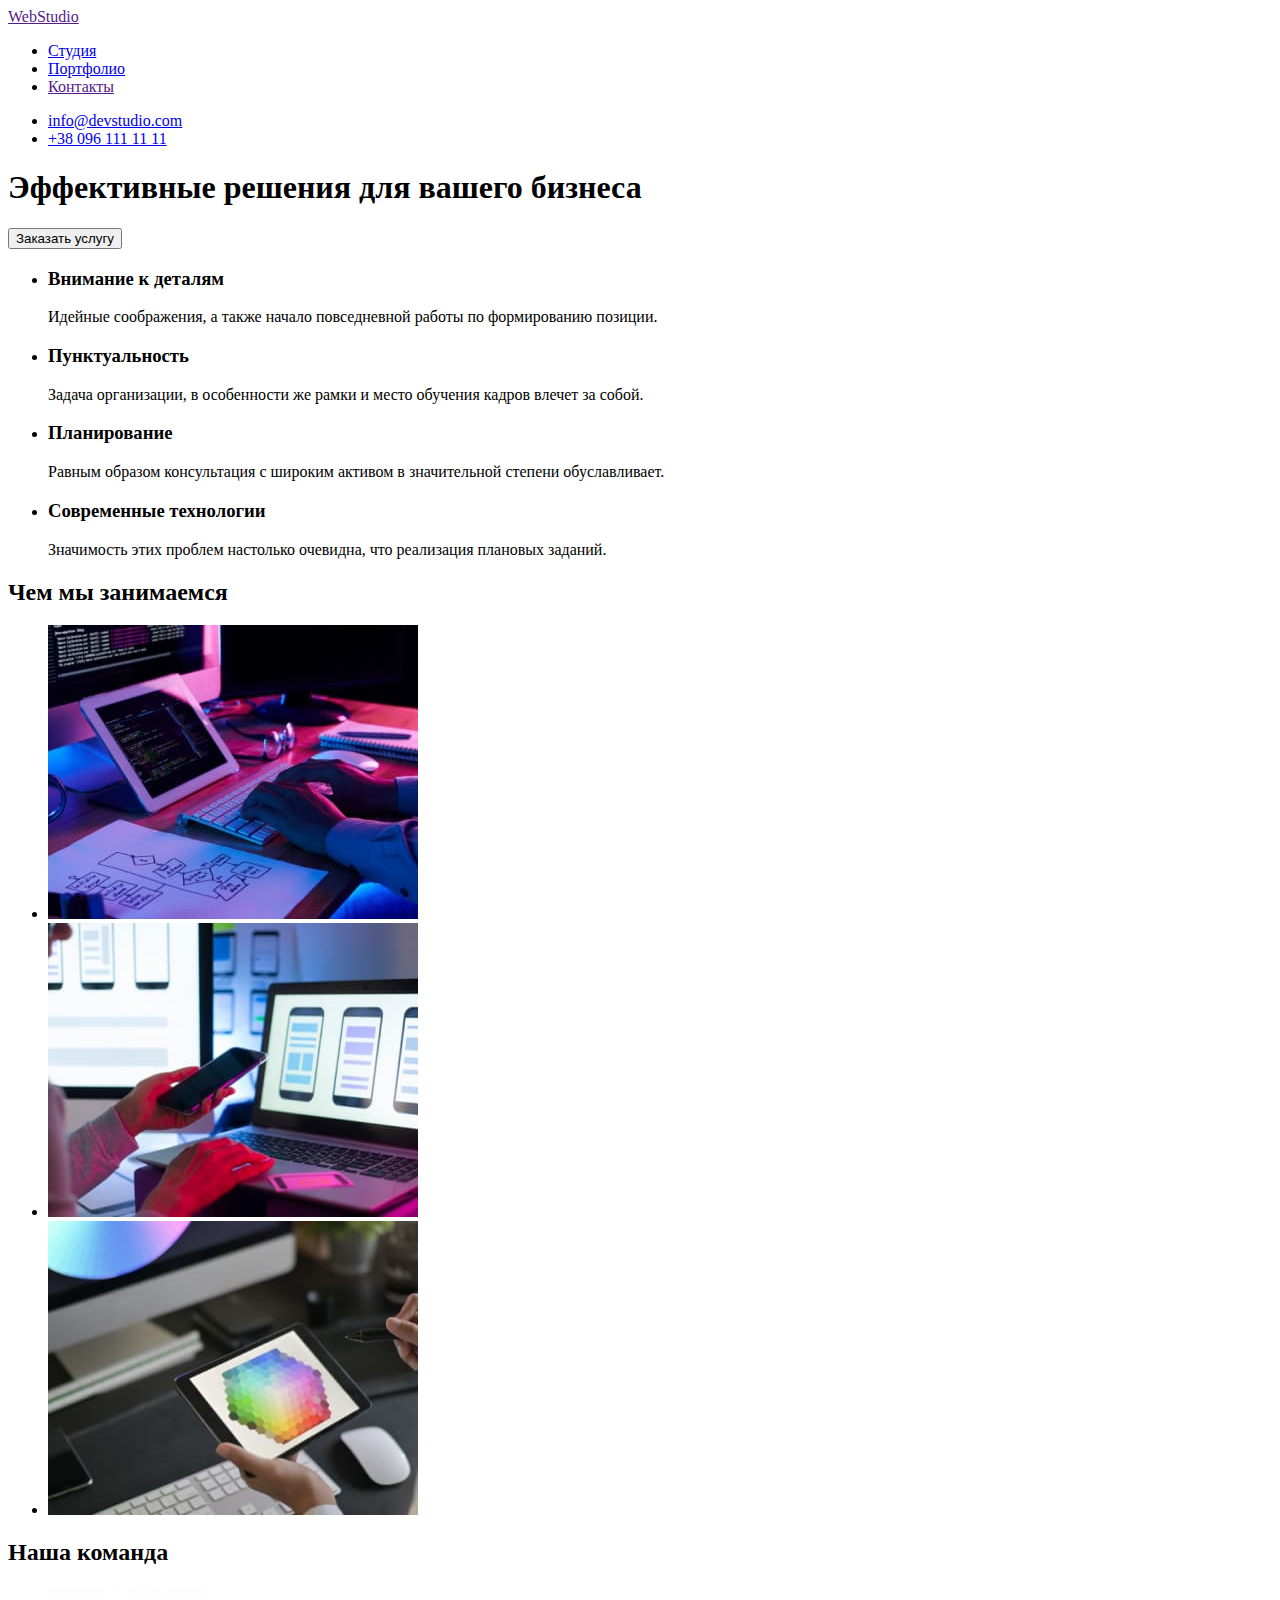
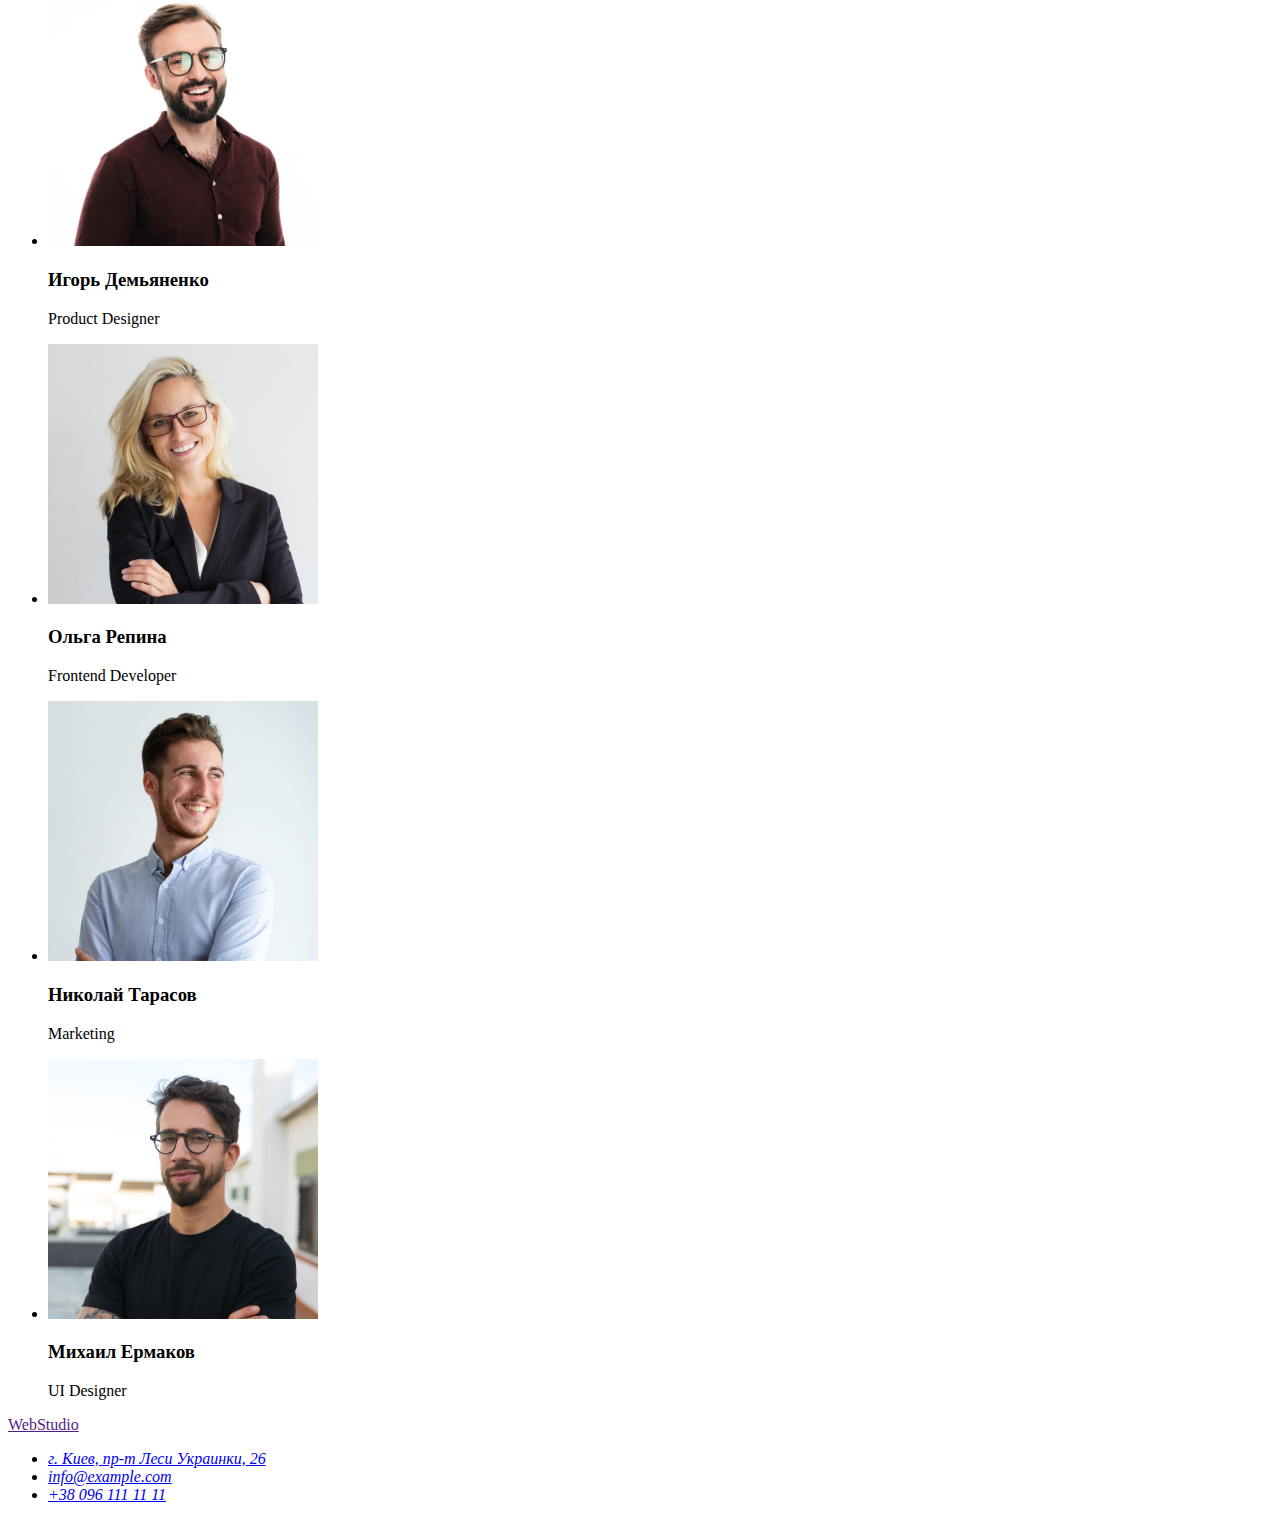
==== index.html @ 6a769c39 "update" ====
<!DOCTYPE html>
<html lang="ru">
  <head>
    <meta charset="UTF-8" />
    <meta http-equiv="X-UA-Compatible" content="IE=edge" />
    <meta name="viewport" content="width=, initial-scale=1.0" />
    <link rel="preconnect" href="https://fonts.googleapis.com" />
    <link rel="preconnect" href="https://fonts.gstatic.com" crossorigin />
    <link
      href="https://fonts.googleapis.com/css2?family=Raleway:wght@700&family=Roboto:wght@400;500;700;900&display=swap"
      rel="stylesheet"
    />
    <title>WebStudio</title>
  </head>
  <body>
    <header>
      <a href="">WebStudio</a>
      <nav>
        <ul>
          <li><a href="./index.html">Студия</a></li>
          <li><a href="./portfolio.html">Портфолио</a></li>
          <li><a href="">Контакты</a></li>
        </ul>
      </nav>
      <ul>
        <li><a href="mailto:info@devstudio.com">info@devstudio.com</a></li>
        <li><a href="tel:+380961111111">+38 096 111 11 11</a></li>
      </ul>
    </header>
    <main>
      <section>
        <h1>Эффективные решения для вашего бизнеса</h1>
        <button type="button">Заказать услугу</button>
      </section>
      <section>
        <ul>
          <li>
            <h3>Внимание к деталям</h3>
            <p>
              Идейные соображения, а также начало повседневной работы по
              формированию позиции.
            </p>
          </li>
          <li>
            <h3>Пунктуальность</h3>
            <p>
              Задача организации, в особенности же рамки и место обучения кадров
              влечет за собой.
            </p>
          </li>
          <li>
            <h3>Планирование</h3>
            <p>
              Равным образом консультация с широким активом в значительной
              степени обуславливает.
            </p>
          </li>
          <li>
            <h3>Современные технологии</h3>
            <p>
              Значимость этих проблем настолько очевидна, что реализация
              плановых заданий.
            </p>
          </li>
        </ul>
      </section>
      <section>
        <h2>Чем мы занимаемся</h2>
        <ul>
          <li>
            <img
              src="./images/what-we-do1.jpg"
              width="370"
              height="294"
              alt="Чем занимается компания"
            />
          </li>
          <li>
            <img
              src="./images/what-we-do2.jpg"
              width="370"
              height="294"
              alt="Чем занимается компания"
            />
          </li>
          <li>
            <img
              src="./images/what-we-do3.jpg"
              width="370"
              height="294"
              alt="Чем занимается компания"
            />
          </li>
        </ul>
      </section>
      <section>
        <h2>Наша команда</h2>
        <ul>
          <li>
            <img
              src="./images/worker1.jpg"
              width="270"
              height="260"
              alt="Работник компании"
            />
            <h3>Игорь Демьяненко</h3>
            <p>Product Designer</p>
          </li>
          <li>
            <img
              src="./images/worker2.jpg"
              width="270"
              height="260"
              alt="Работник компании"
            />
            <h3>Ольга Репина</h3>
            <p>Frontend Developer</p>
          </li>
          <li>
            <img
              src="./images/worker3.jpg"
              width="270"
              height="260"
              alt="Работник компании"
            />
            <h3>Николай Тарасов</h3>
            <p>Marketing</p>
          </li>
          <li>
            <img
              src="./images/worker4.jpg"
              width="270"
              height="260"
              alt="Работник компании"
            />
            <h3>Михаил Ермаков</h3>
            <p>UI Designer</p>
          </li>
        </ul>
      </section>
    </main>
    <footer>
      <a href="">WebStudio</a>
      <address>
        <ul>
          <li>
            <a
              href="https://bit.ly/3pXMvUd"
              target="_blank"
              rel="noopener noreferrer"
              >г. Киев, пр-т Леси Украинки, 26</a
            >
          </li>
          <li><a href="mailto:info@example.com">info@example.com</a></li>
          <li><a href="tel:+380961111111">+38 096 111 11 11</a></li>
        </ul>
      </address>
    </footer>
  </body>
</html>
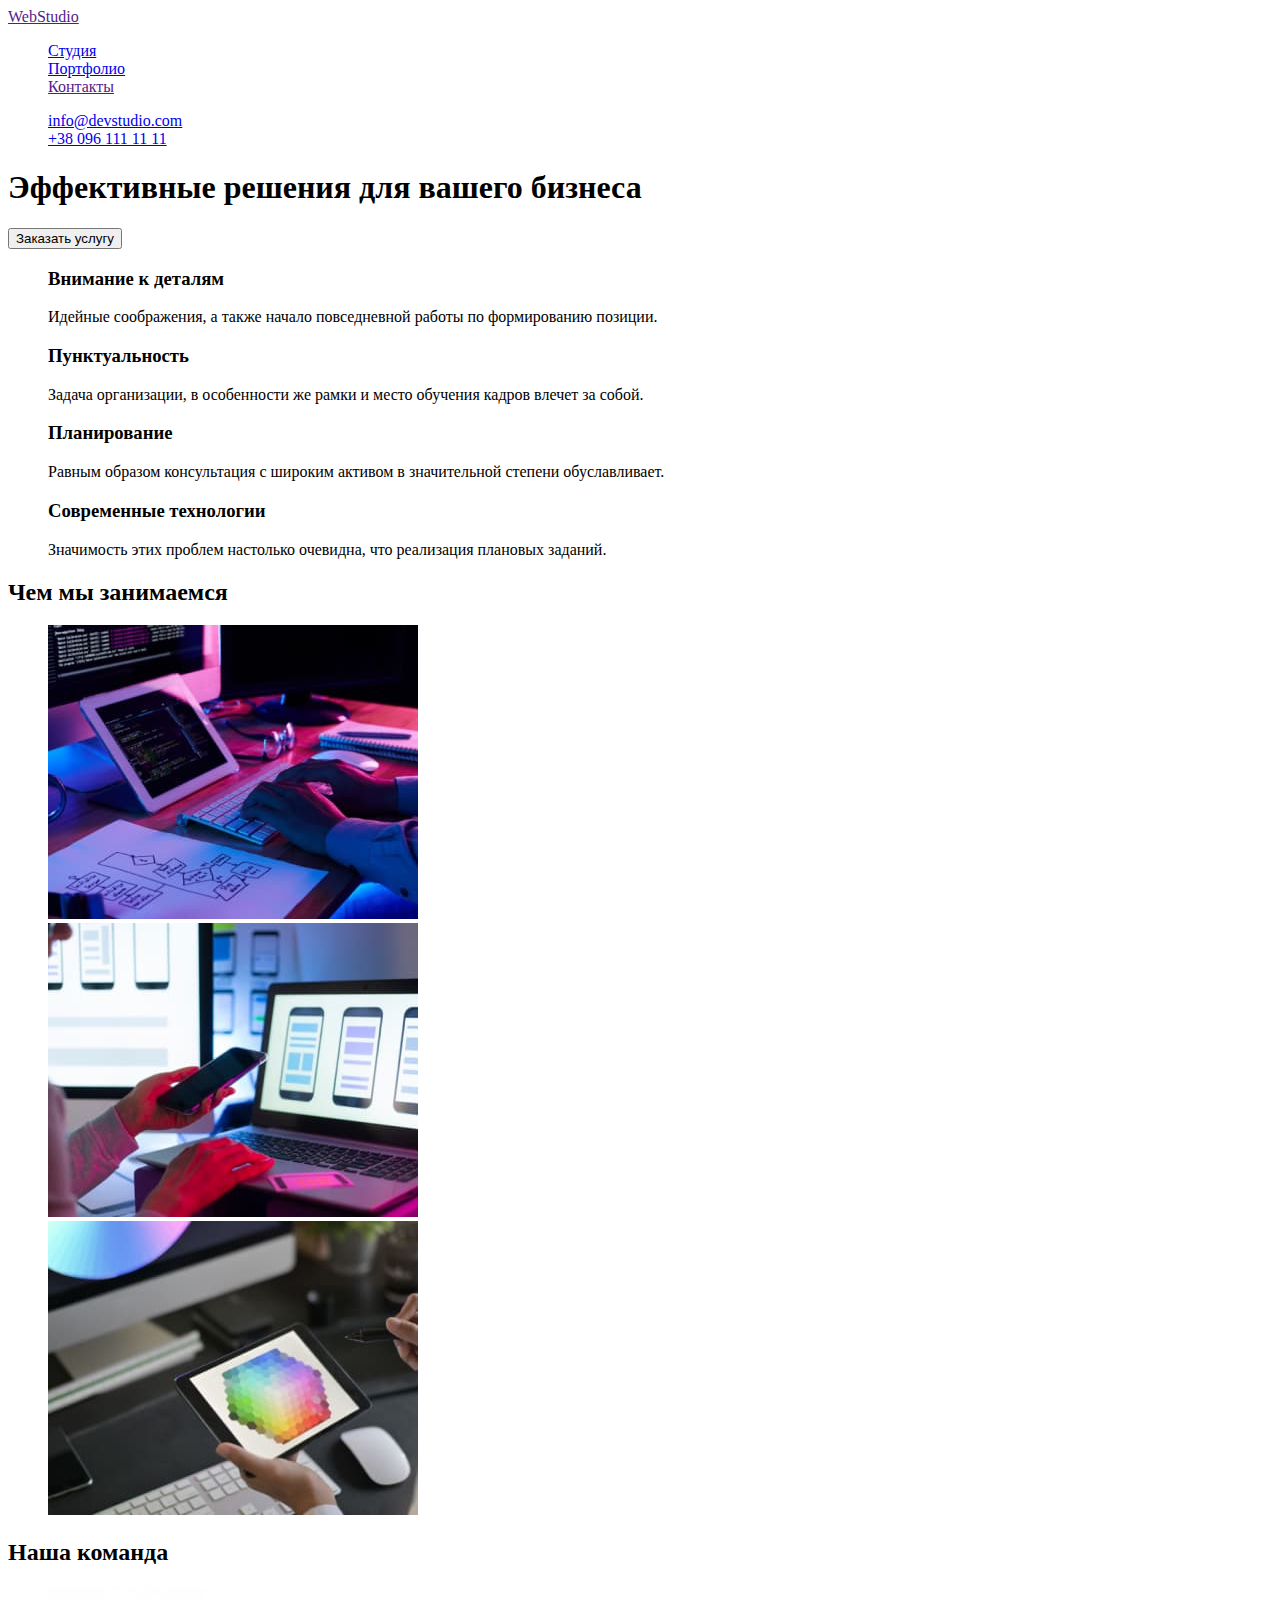
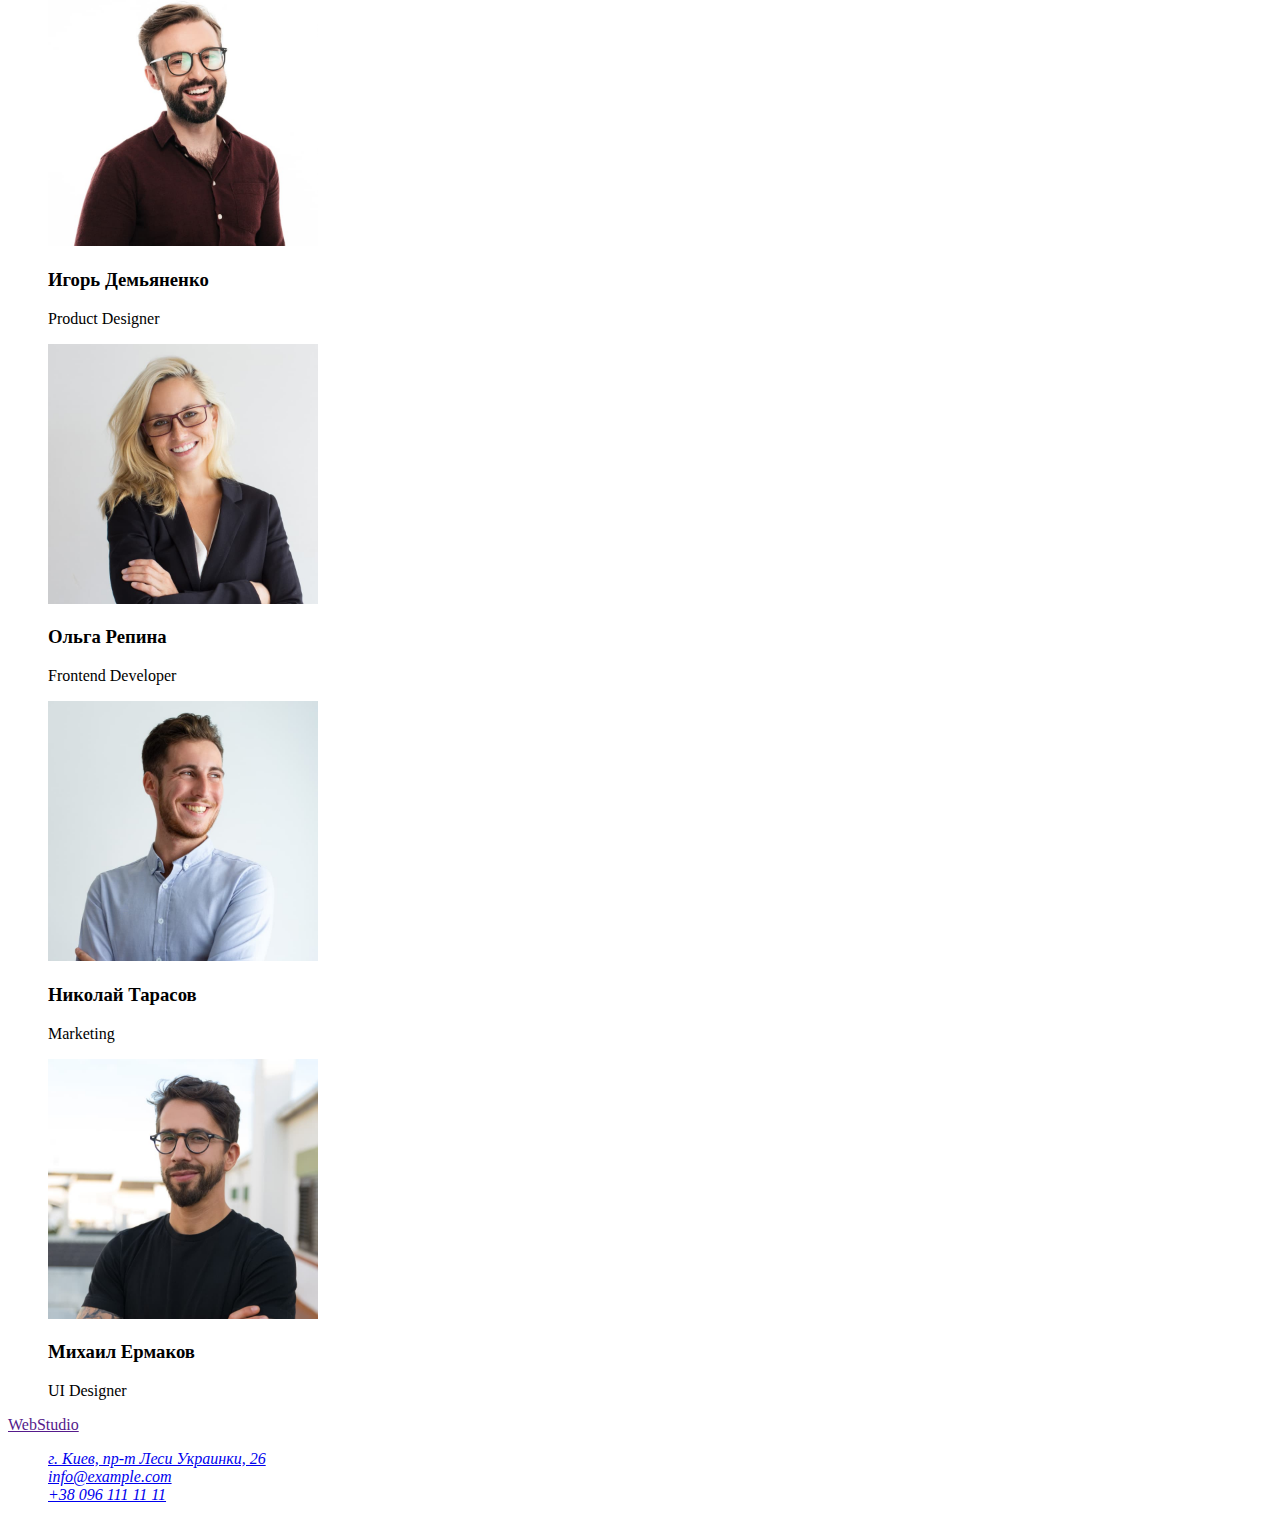
==== commit 5070c6b1: "add classes" ====
--- a/index.html
+++ b/index.html
@@ -4,6 +4,7 @@
     <meta charset="UTF-8" />
     <meta http-equiv="X-UA-Compatible" content="IE=edge" />
     <meta name="viewport" content="width=, initial-scale=1.0" />
+    <link rel="stylesheet" href="./css/styles.css" />
     <link rel="preconnect" href="https://fonts.googleapis.com" />
     <link rel="preconnect" href="https://fonts.gstatic.com" crossorigin />
     <link
@@ -13,61 +14,75 @@
     <title>WebStudio</title>
   </head>
   <body>
-    <header>
-      <a href="">WebStudio</a>
-      <nav>
-        <ul>
-          <li><a href="./index.html">Студия</a></li>
-          <li><a href="./portfolio.html">Портфолио</a></li>
-          <li><a href="">Контакты</a></li>
+    <header class="header">
+      <a href="" class="header-logo">WebStudio</a>
+      <nav class="header-nav">
+        <ul class="header-list">
+          <li class="header-item">
+            <a href="./index.html" class="header=link">Студия</a>
+          </li>
+          <li class="header-item">
+            <a href="./portfolio.html" class="header=link">Портфолио</a>
+          </li>
+          <li class="header-item">
+            <a href="" class="header=link">Контакты</a>
+          </li>
         </ul>
       </nav>
-      <ul>
-        <li><a href="mailto:info@devstudio.com">info@devstudio.com</a></li>
-        <li><a href="tel:+380961111111">+38 096 111 11 11</a></li>
+      <ul class="header-contact-list">
+        <li class="header-contact-item">
+          <a href="mailto:info@devstudio.com" class="header-contact-mail"
+            >info@devstudio.com</a
+          >
+        </li>
+        <li class="header-contact-item">
+          <a href="tel:+380961111111" class="header-contact-tel"
+            >+38 096 111 11 11</a
+          >
+        </li>
       </ul>
     </header>
     <main>
-      <section>
-        <h1>Эффективные решения для вашего бизнеса</h1>
-        <button type="button">Заказать услугу</button>
+      <section class="hero">
+        <h1 class="hero-headline">Эффективные решения для вашего бизнеса</h1>
+        <button type="button" class="hero-btn">Заказать услугу</button>
       </section>
-      <section>
-        <ul>
-          <li>
-            <h3>Внимание к деталям</h3>
-            <p>
+      <section class="softskills">
+        <ul class="softskills-list">
+          <li class="softskills-item">
+            <h3 class="softskills-headline">Внимание к деталям</h3>
+            <p class="softskills-text">
               Идейные соображения, а также начало повседневной работы по
               формированию позиции.
             </p>
           </li>
-          <li>
-            <h3>Пунктуальность</h3>
-            <p>
+          <li class="softskills-item">
+            <h3 class="softskills-headline">Пунктуальность</h3>
+            <p class="softskills-text">
               Задача организации, в особенности же рамки и место обучения кадров
               влечет за собой.
             </p>
           </li>
-          <li>
-            <h3>Планирование</h3>
-            <p>
+          <li class="softskills-item">
+            <h3 class="softskills-headline">Планирование</h3>
+            <p class="softskills-text">
               Равным образом консультация с широким активом в значительной
               степени обуславливает.
             </p>
           </li>
-          <li>
-            <h3>Современные технологии</h3>
-            <p>
+          <li class="softskills-item">
+            <h3 class="softskills-headline">Современные технологии</h3>
+            <p class="softskills-text">
               Значимость этих проблем настолько очевидна, что реализация
               плановых заданий.
             </p>
           </li>
         </ul>
       </section>
-      <section>
-        <h2>Чем мы занимаемся</h2>
-        <ul>
-          <li>
+      <section class="occupation">
+        <h2 class="occupation-headline">Чем мы занимаемся</h2>
+        <ul class="occupation-list">
+          <li class="occupation-item">
             <img
               src="./images/what-we-do1.jpg"
               width="370"
@@ -75,7 +90,7 @@
               alt="Чем занимается компания"
             />
           </li>
-          <li>
+          <li class="occupation-item">
             <img
               src="./images/what-we-do2.jpg"
               width="370"
@@ -83,7 +98,7 @@
               alt="Чем занимается компания"
             />
           </li>
-          <li>
+          <li class="occupation-item">
             <img
               src="./images/what-we-do3.jpg"
               width="370"
@@ -93,66 +108,75 @@
           </li>
         </ul>
       </section>
-      <section>
-        <h2>Наша команда</h2>
-        <ul>
-          <li>
+      <section class="team">
+        <h2 class="team-headline">Наша команда</h2>
+        <ul class="team-list">
+          <li class="team-item">
             <img
               src="./images/worker1.jpg"
               width="270"
               height="260"
               alt="Работник компании"
             />
-            <h3>Игорь Демьяненко</h3>
-            <p>Product Designer</p>
+            <h3 class="team-name">Игорь Демьяненко</h3>
+            <p class="team-text">Product Designer</p>
           </li>
-          <li>
+          <li class="team-item">
             <img
               src="./images/worker2.jpg"
               width="270"
               height="260"
               alt="Работник компании"
             />
-            <h3>Ольга Репина</h3>
-            <p>Frontend Developer</p>
+            <h3 class="team-name">Ольга Репина</h3>
+            <p class="team-text">Frontend Developer</p>
           </li>
-          <li>
+          <li class="team-item">
             <img
               src="./images/worker3.jpg"
               width="270"
               height="260"
               alt="Работник компании"
             />
-            <h3>Николай Тарасов</h3>
-            <p>Marketing</p>
+            <h3 class="team-name">Николай Тарасов</h3>
+            <p class="team-text">Marketing</p>
           </li>
-          <li>
+          <li class="team-item">
             <img
               src="./images/worker4.jpg"
               width="270"
               height="260"
               alt="Работник компании"
             />
-            <h3>Михаил Ермаков</h3>
-            <p>UI Designer</p>
+            <h3 class="team-name">Михаил Ермаков</h3>
+            <p class="team-text">UI Designer</p>
           </li>
         </ul>
       </section>
     </main>
-    <footer>
-      <a href="">WebStudio</a>
-      <address>
-        <ul>
-          <li>
+    <footer class="footer">
+      <a href="" class="footer-logo">WebStudio</a>
+      <address class="address">
+        <ul class="footer-list">
+          <li class="footer-item">
             <a
               href="https://bit.ly/3pXMvUd"
               target="_blank"
               rel="noopener noreferrer"
+              class="map-link"
               >г. Киев, пр-т Леси Украинки, 26</a
             >
           </li>
-          <li><a href="mailto:info@example.com">info@example.com</a></li>
-          <li><a href="tel:+380961111111">+38 096 111 11 11</a></li>
+          <li class="footer-item">
+            <a href="mailto:info@example.com" class="footer-contact-mail"
+              >info@example.com</a
+            >
+          </li>
+          <li class="footer-item">
+            <a href="tel:+380961111111" class="footer-contact-tel"
+              >+38 096 111 11 11</a
+            >
+          </li>
         </ul>
       </address>
     </footer>
--- a/css/styles.css
+++ b/css/styles.css
@@ -0,0 +1,104 @@
+/* Header */
+.header {
+}
+.header-logo {
+}
+.header-list {
+}
+.header-item {
+}
+.header-link {
+}
+.header-contact-list {
+}
+.header-contact-item {
+}
+.header-contact-mail {
+}
+.header-contact-tel {
+}
+/* Hero */
+.hero {
+}
+.hero-headline {
+}
+.hero-btn {
+}
+/* Softskills */
+.softskills {
+}
+.softskills-list {
+}
+.softskills-item {
+}
+.softskills-headline {
+}
+.softskills-text {
+}
+/* Occupation */
+.occupation {
+}
+.occupation-headline {
+}
+.occupation-list {
+}
+.occupation-item {
+}
+/* Team */
+.team {
+}
+.team-headline {
+}
+.team-list {
+}
+.team-item {
+}
+.team-name {
+}
+.team-text {
+}
+/* Footer */
+.footer {
+}
+.footer-logo {
+}
+.address {
+}
+.footer-list {
+}
+.footer-item {
+}
+.map-link {
+}
+.footer-contact-mail {
+}
+.footer-contact-tel {
+}
+/* Portfolio */
+.portfolio {
+}
+.portfolio-nav-list {
+}
+.portfolio-nav-item {
+}
+.portfolio-nav-btn {
+}
+.project-list {
+}
+.project-item {
+}
+.project-headline {
+}
+.project-text {
+}
+
+.header-item,
+.header-contact-item,
+.softskills-item,
+.occupation-item,
+.team-item,
+.footer-item,
+.portfolio-nav-item,
+.project-item {
+  list-style-type: none;
+}
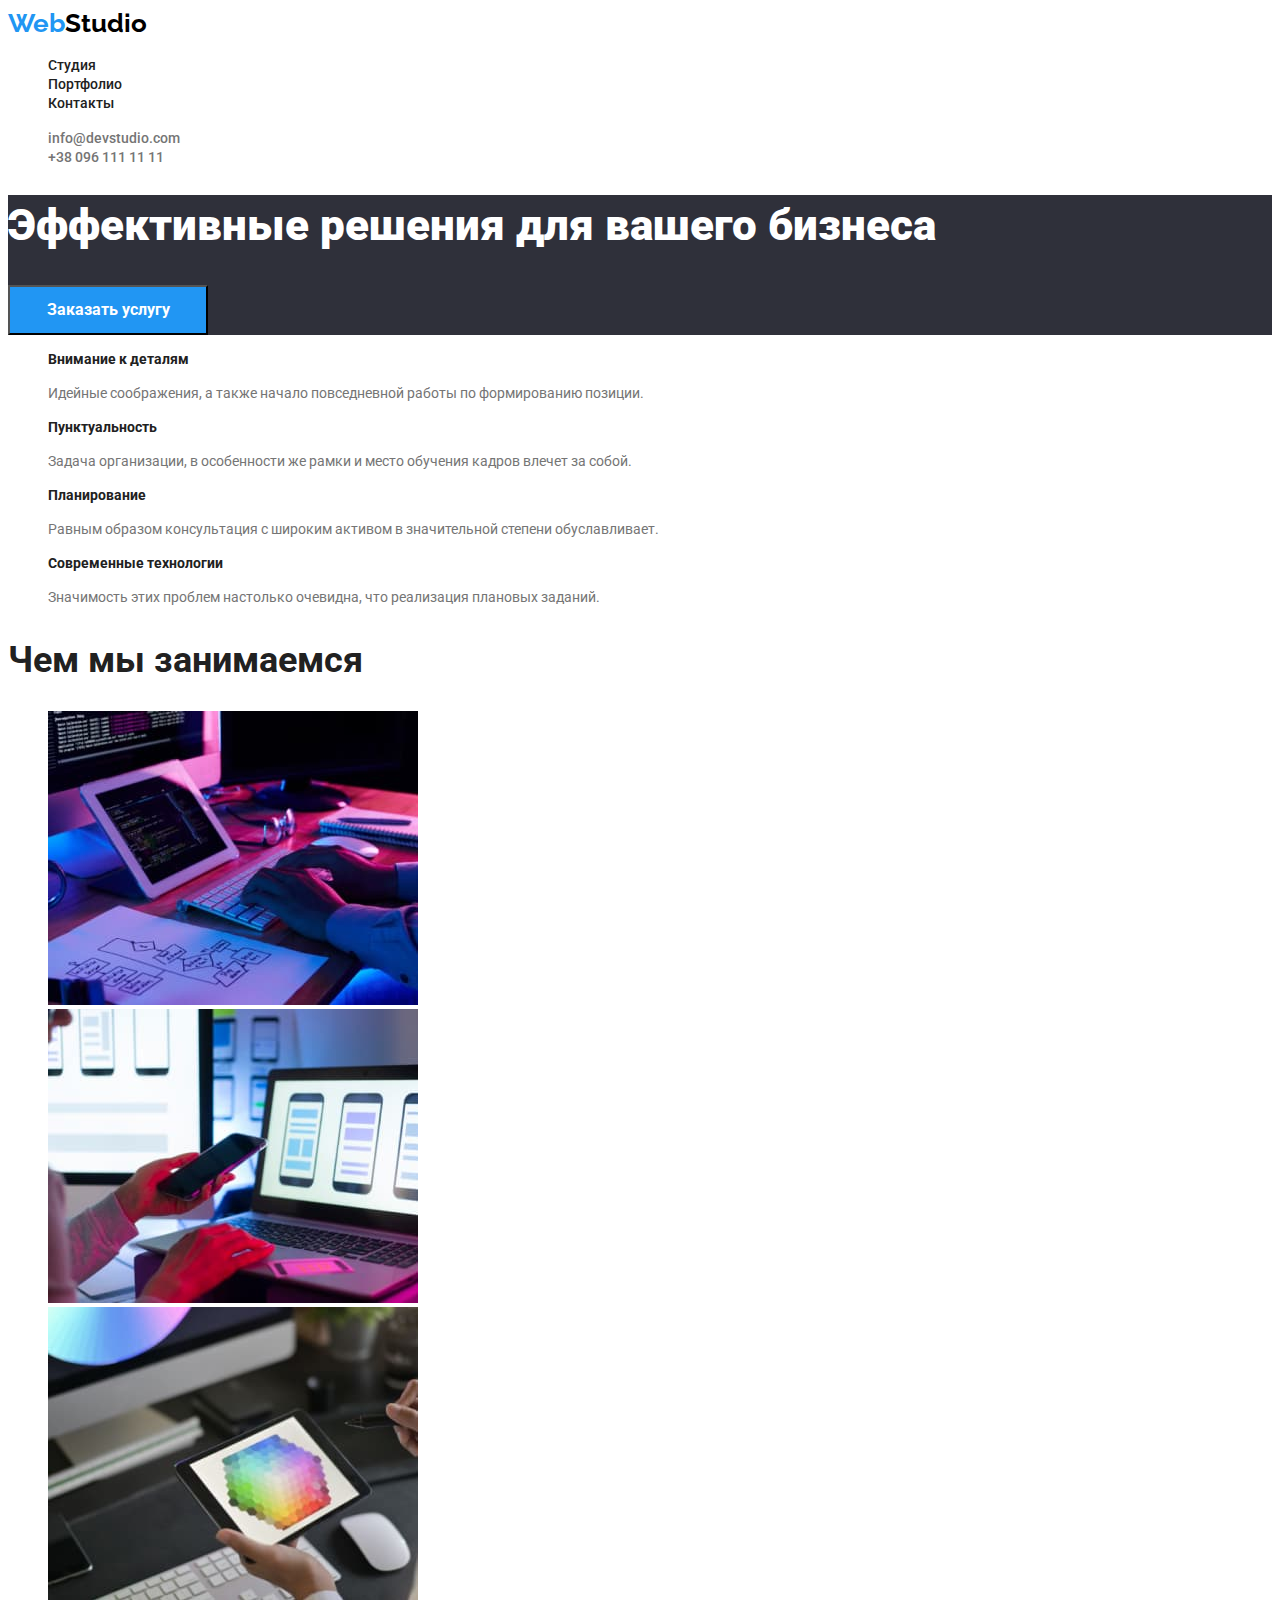
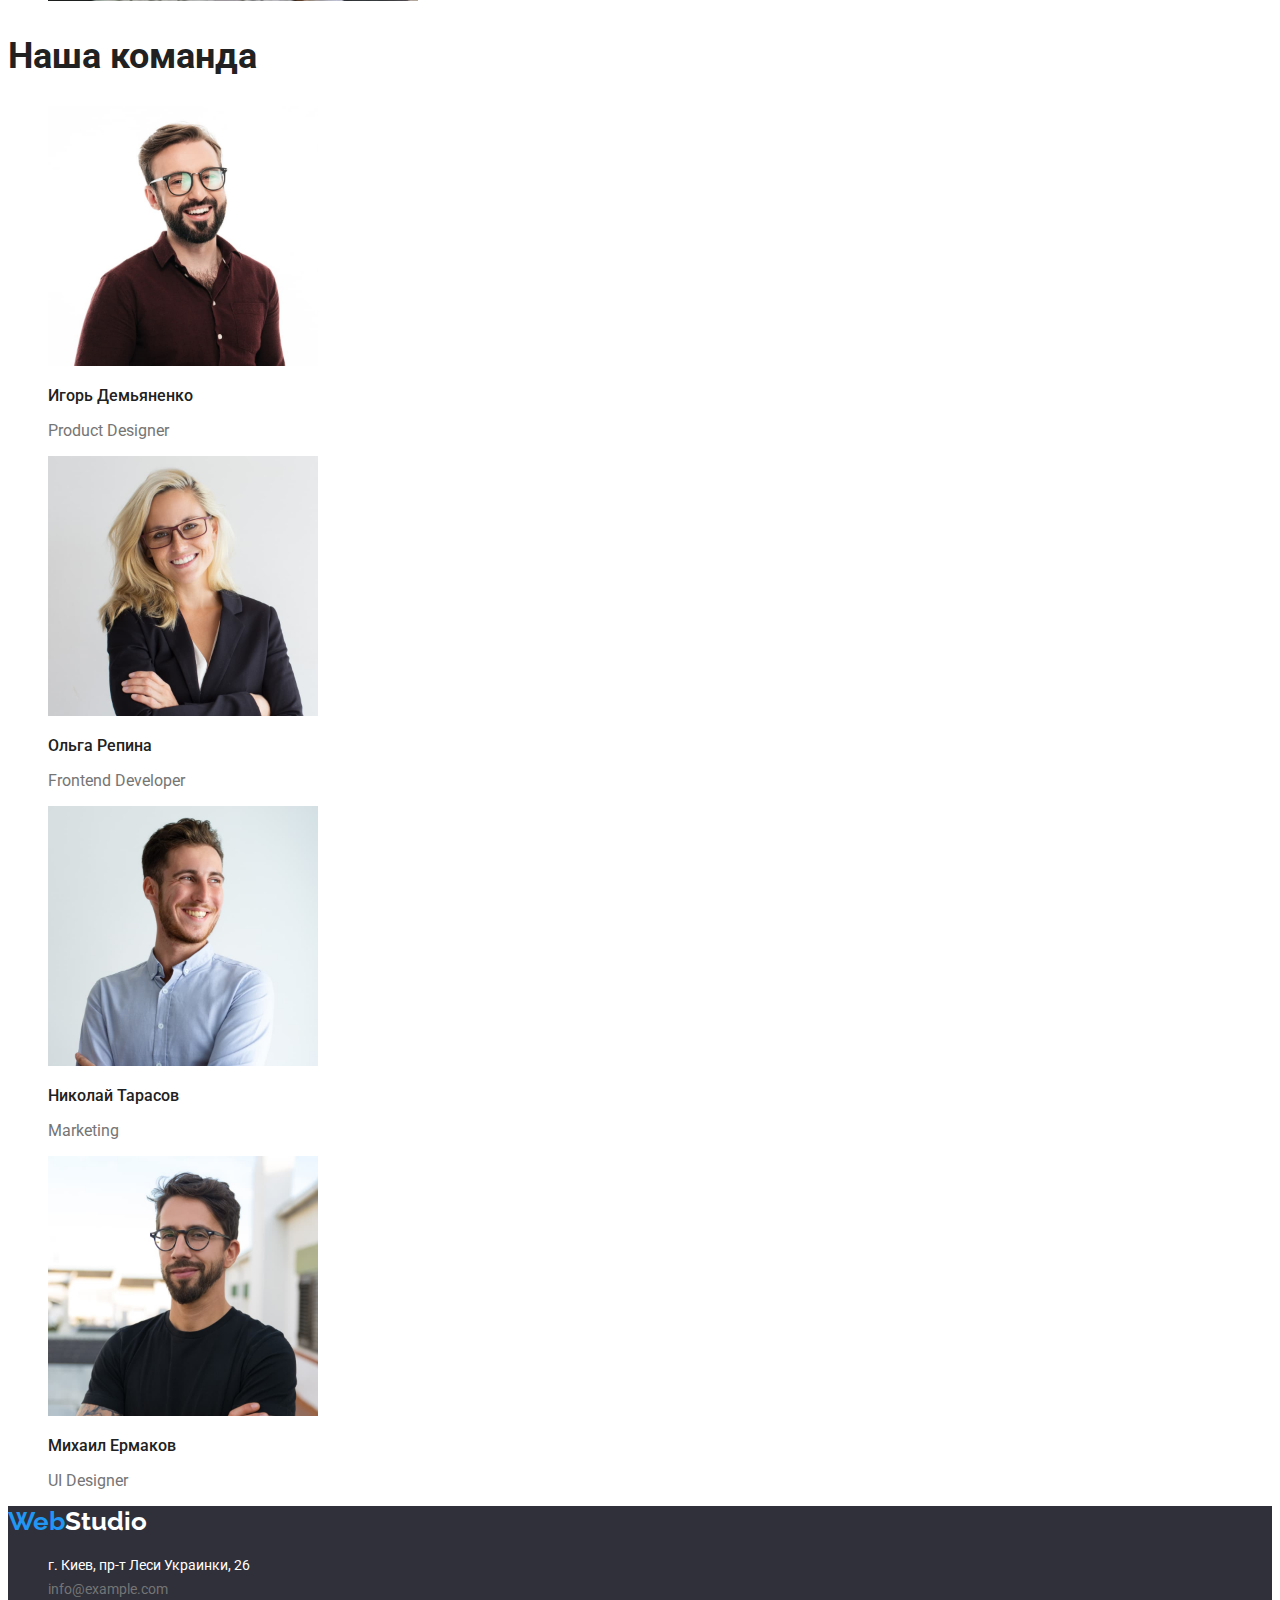
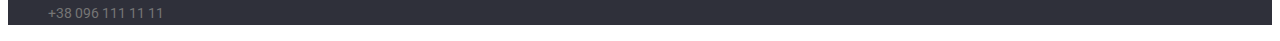
==== commit 396db239: "update" ====
--- a/index.html
+++ b/index.html
@@ -15,17 +15,19 @@
   </head>
   <body>
     <header class="header">
-      <a href="" class="header-logo">WebStudio</a>
+      <a href="" class="header-logo"
+        ><span class="header-logo-color">Web</span>Studio</a
+      >
       <nav class="header-nav">
         <ul class="header-list">
           <li class="header-item">
-            <a href="./index.html" class="header=link">Студия</a>
+            <a href="./index.html" class="header-link">Студия</a>
           </li>
           <li class="header-item">
-            <a href="./portfolio.html" class="header=link">Портфолио</a>
+            <a href="./portfolio.html" class="header-link">Портфолио</a>
           </li>
           <li class="header-item">
-            <a href="" class="header=link">Контакты</a>
+            <a href="" class="header-link">Контакты</a>
           </li>
         </ul>
       </nav>
@@ -155,7 +157,9 @@
       </section>
     </main>
     <footer class="footer">
-      <a href="" class="footer-logo">WebStudio</a>
+      <a href="" class="footer-logo"
+        ><span class="header-logo-color">Web</span>Studio</a
+      >
       <address class="address">
         <ul class="footer-list">
           <li class="footer-item">
--- a/css/styles.css
+++ b/css/styles.css
@@ -1,28 +1,75 @@
+body {
+  font-family: "Roboto", sans-serif;
+  color: #212121;
+}
 /* Header */
 .header {
 }
 .header-logo {
+  font-family: "Raleway";
+  font-style: normal;
+  font-weight: 700;
+  font-size: 26px;
+  line-height: 31px;
+  color: black;
+}
+.header-logo-color {
+  color: #2196f3;
 }
 .header-list {
 }
 .header-item {
 }
 .header-link {
+  color: #212121;
+  font-family: "Roboto";
+  font-style: normal;
+  font-weight: 500;
+  font-size: 14px;
+  line-height: 16px;
 }
 .header-contact-list {
 }
 .header-contact-item {
 }
 .header-contact-mail {
+  color: #757575;
+  font-family: "Roboto";
+  font-style: normal;
+  font-weight: 500;
+  font-size: 14px;
+  line-height: 16px;
 }
 .header-contact-tel {
+  color: #757575;
+  font-family: "Roboto";
+  font-style: normal;
+  font-weight: 500;
+  font-size: 14px;
+  line-height: 16px;
 }
 /* Hero */
 .hero {
+  background-color: #2f303a;
 }
 .hero-headline {
+  color: white;
+  font-family: "Roboto";
+  font-style: normal;
+  font-weight: 900;
+  font-size: 44px;
+  line-height: 60px;
 }
 .hero-btn {
+  background-color: #2196f3;
+  color: white;
+  width: 200px;
+  height: 50px;
+  font-family: "Roboto";
+  font-style: normal;
+  font-weight: 700;
+  font-size: 16px;
+  line-height: 30px;
 }
 /* Softskills */
 .softskills {
@@ -32,13 +79,29 @@
 .softskills-item {
 }
 .softskills-headline {
+  font-family: "Roboto";
+  font-style: normal;
+  font-weight: 700;
+  font-size: 14px;
+  line-height: 16px;
 }
 .softskills-text {
+  color: #757575;
+  font-family: "Roboto";
+  font-style: normal;
+  font-weight: 400;
+  font-size: 14px;
+  line-height: 24px;
 }
 /* Occupation */
 .occupation {
 }
 .occupation-headline {
+  font-family: "Roboto";
+  font-style: normal;
+  font-weight: 700;
+  font-size: 36px;
+  line-height: 42px;
 }
 .occupation-list {
 }
@@ -48,19 +111,42 @@
 .team {
 }
 .team-headline {
+  font-family: "Roboto";
+  font-style: normal;
+  font-weight: 700;
+  font-size: 36px;
+  line-height: 42px;
 }
 .team-list {
 }
 .team-item {
 }
 .team-name {
+  font-family: "Roboto";
+  font-style: normal;
+  font-weight: 500;
+  font-size: 16px;
+  line-height: 19px;
 }
 .team-text {
+  color: #757575;
+  font-family: "Roboto";
+  font-style: normal;
+  font-weight: 400;
+  font-size: 16px;
+  line-height: 19px;
 }
 /* Footer */
 .footer {
+  background-color: #2f303a;
 }
 .footer-logo {
+  color: white;
+  font-family: "Raleway";
+  font-style: normal;
+  font-weight: 700;
+  font-size: 26px;
+  line-height: 31px;
 }
 .address {
 }
@@ -69,10 +155,28 @@
 .footer-item {
 }
 .map-link {
+  color: white;
+  font-family: "Roboto";
+  font-style: normal;
+  font-weight: 400;
+  font-size: 14px;
+  line-height: 24px;
 }
 .footer-contact-mail {
+  color: #757575;
+  font-family: "Roboto";
+  font-style: normal;
+  font-weight: 400;
+  font-size: 14px;
+  line-height: 24px;
 }
 .footer-contact-tel {
+  color: #757575;
+  font-family: "Roboto";
+  font-style: normal;
+  font-weight: 400;
+  font-size: 14px;
+  line-height: 24px;
 }
 /* Portfolio */
 .portfolio {
@@ -102,3 +206,14 @@
 .project-item {
   list-style-type: none;
 }
+
+.header-link,
+.header-contact-mail,
+.header-contact-tel,
+.header-logo,
+.footer-logo,
+.map-link,
+.footer-contact-mail,
+.footer-contact-tel {
+  text-decoration: none;
+}
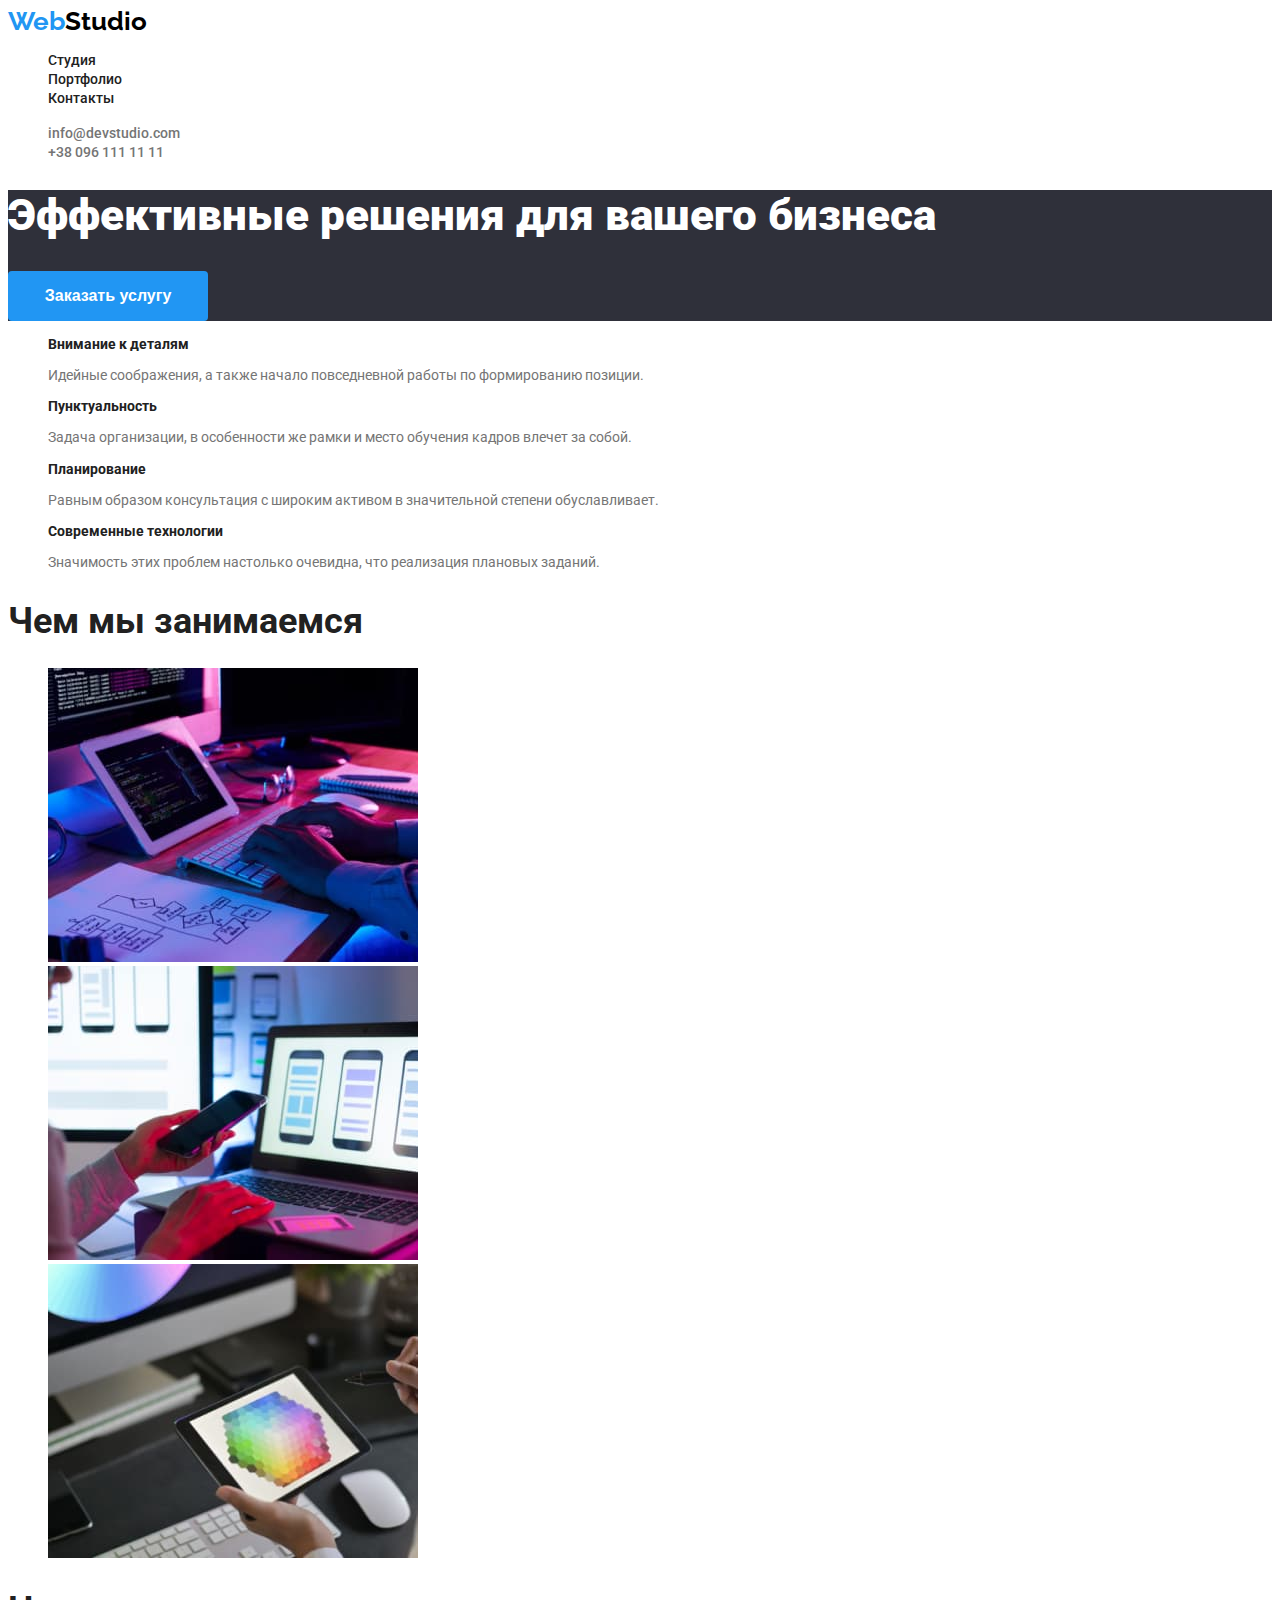
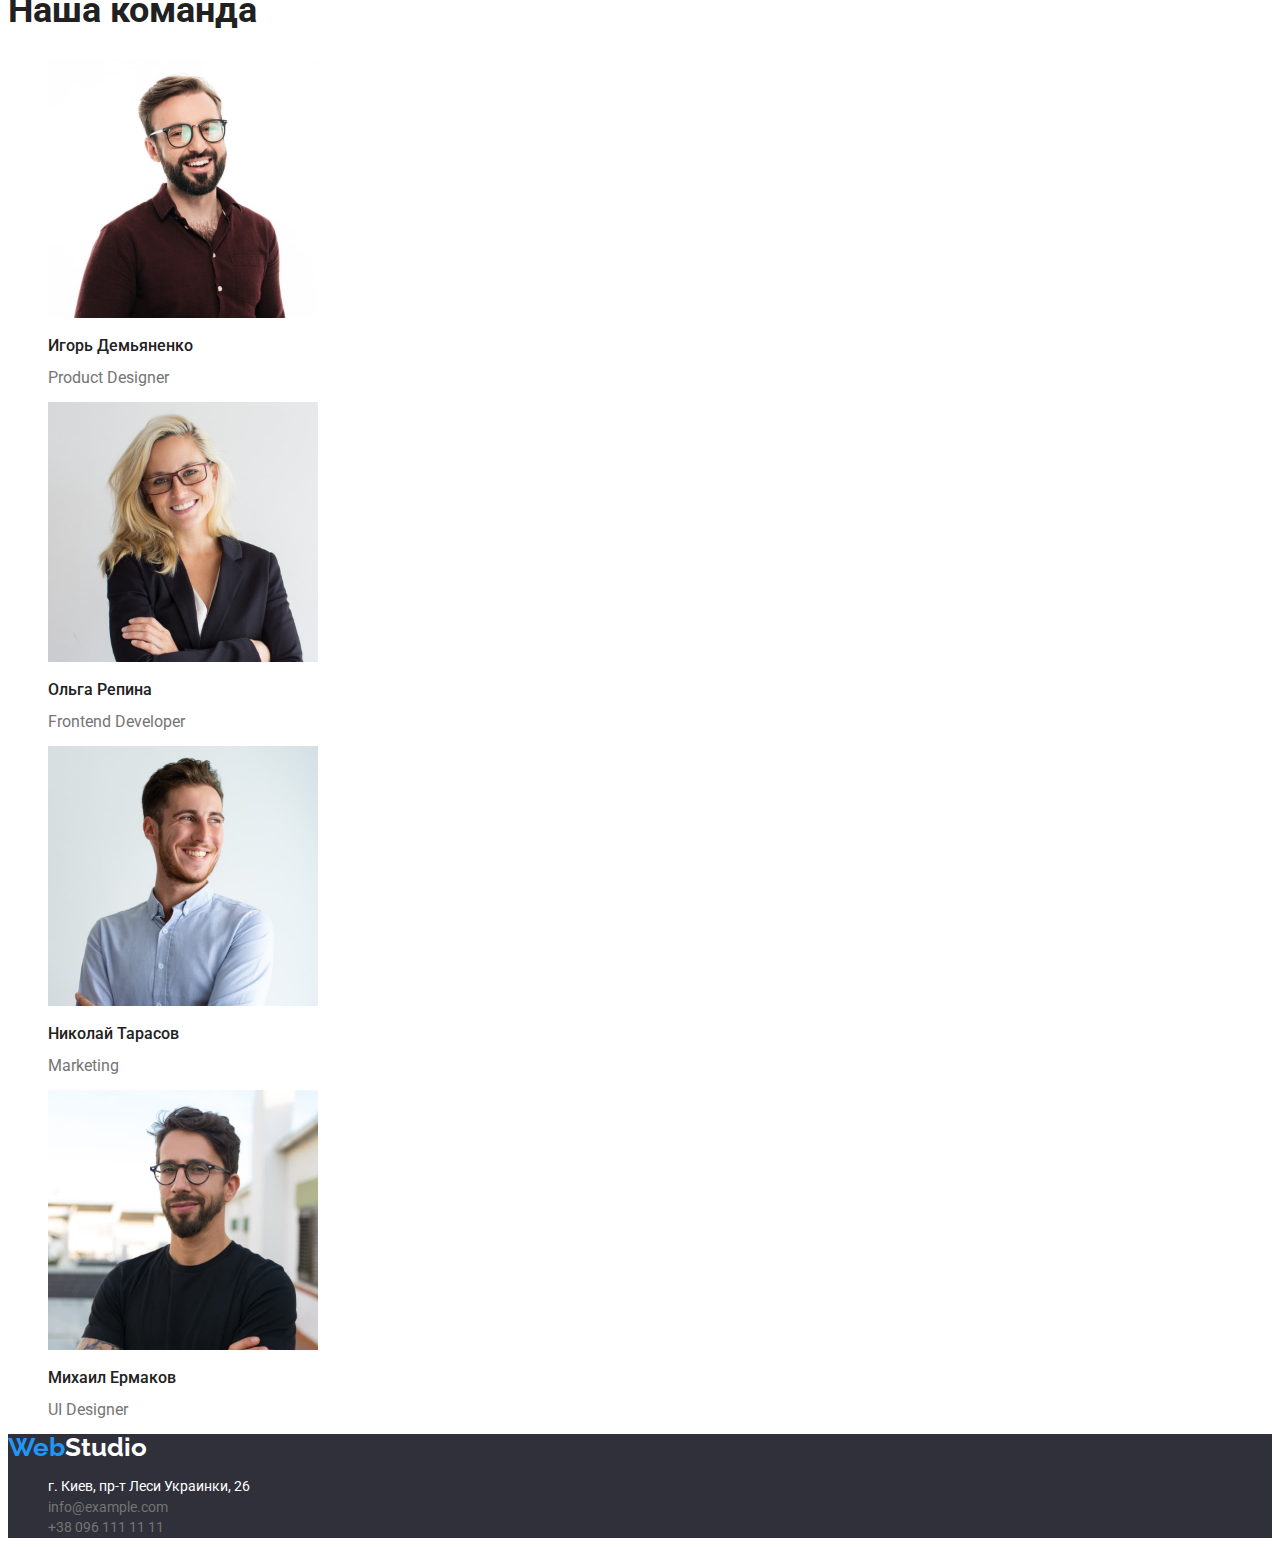
==== commit 02b4c3c5: "update" ====
--- a/index.html
+++ b/index.html
@@ -47,7 +47,9 @@
     <main>
       <section class="hero">
         <h1 class="hero-headline">Эффективные решения для вашего бизнеса</h1>
-        <button type="button" class="hero-btn">Заказать услугу</button>
+        <button type="button" class="hero-btn">
+          <span class="hero-btn-text">Заказать услугу</span>
+        </button>
       </section>
       <section class="softskills">
         <ul class="softskills-list">
--- a/css/styles.css
+++ b/css/styles.css
@@ -10,7 +10,7 @@
   font-style: normal;
   font-weight: 700;
   font-size: 26px;
-  line-height: 31px;
+  line-height: 100%;
   color: black;
 }
 .header-logo-color {
@@ -22,11 +22,14 @@
 }
 .header-link {
   color: #212121;
-  font-family: "Roboto";
-  font-style: normal;
-  font-weight: 500;
-  font-size: 14px;
-  line-height: 16px;
+  font-style: normal;
+  font-weight: 500;
+  font-size: 14px;
+  line-height: 100%;
+}
+.header-link:hover,
+.header-link:focus {
+  color: #2196f3;
 }
 .header-contact-list {
 }
@@ -34,19 +37,25 @@
 }
 .header-contact-mail {
   color: #757575;
-  font-family: "Roboto";
-  font-style: normal;
-  font-weight: 500;
-  font-size: 14px;
-  line-height: 16px;
+  font-style: normal;
+  font-weight: 500;
+  font-size: 14px;
+  line-height: 100%;
+}
+.header-contact-mail:hover,
+.header-contact-mail:focus {
+  color: #2196f3;
 }
 .header-contact-tel {
   color: #757575;
-  font-family: "Roboto";
-  font-style: normal;
-  font-weight: 500;
-  font-size: 14px;
-  line-height: 16px;
+  font-style: normal;
+  font-weight: 500;
+  font-size: 14px;
+  line-height: 100%;
+}
+.header-contact-tel:hover,
+.header-contact-tel:focus {
+  color: #2196f3;
 }
 /* Hero */
 .hero {
@@ -54,22 +63,27 @@
 }
 .hero-headline {
   color: white;
-  font-family: "Roboto";
   font-style: normal;
   font-weight: 900;
   font-size: 44px;
-  line-height: 60px;
+  line-height: 116%;
 }
 .hero-btn {
   background-color: #2196f3;
-  color: white;
   width: 200px;
   height: 50px;
-  font-family: "Roboto";
-  font-style: normal;
-  font-weight: 700;
-  font-size: 16px;
-  line-height: 30px;
+  border: 0;
+  border-radius: 4px;
+}
+.hero-btn:hover {
+  background: #188ce8;
+}
+.hero-btn-text {
+  color: white;
+  font-style: normal;
+  font-weight: 700;
+  font-size: 16px;
+  line-height: 160%;
 }
 /* Softskills */
 .softskills {
@@ -79,29 +93,24 @@
 .softskills-item {
 }
 .softskills-headline {
-  font-family: "Roboto";
-  font-style: normal;
-  font-weight: 700;
-  font-size: 14px;
-  line-height: 16px;
+  font-style: normal;
+  font-weight: 700;
+  font-size: 14px;
+  line-height: 100%;
 }
 .softskills-text {
   color: #757575;
-  font-family: "Roboto";
-  font-style: normal;
-  font-weight: 400;
-  font-size: 14px;
-  line-height: 24px;
+  font-size: 14px;
+  line-height: 146%;
 }
 /* Occupation */
 .occupation {
 }
 .occupation-headline {
-  font-family: "Roboto";
   font-style: normal;
   font-weight: 700;
   font-size: 36px;
-  line-height: 42px;
+  line-height: 100%;
 }
 .occupation-list {
 }
@@ -111,30 +120,25 @@
 .team {
 }
 .team-headline {
-  font-family: "Roboto";
   font-style: normal;
   font-weight: 700;
   font-size: 36px;
-  line-height: 42px;
+  line-height: 100%;
 }
 .team-list {
 }
 .team-item {
 }
 .team-name {
-  font-family: "Roboto";
-  font-style: normal;
-  font-weight: 500;
-  font-size: 16px;
-  line-height: 19px;
+  font-style: normal;
+  font-weight: 500;
+  font-size: 16px;
+  line-height: 100%;
 }
 .team-text {
   color: #757575;
-  font-family: "Roboto";
-  font-style: normal;
-  font-weight: 400;
-  font-size: 16px;
-  line-height: 19px;
+  font-size: 16px;
+  line-height: 100%;
 }
 /* Footer */
 .footer {
@@ -146,7 +150,7 @@
   font-style: normal;
   font-weight: 700;
   font-size: 26px;
-  line-height: 31px;
+  line-height: 100%;
 }
 .address {
 }
@@ -156,27 +160,36 @@
 }
 .map-link {
   color: white;
-  font-family: "Roboto";
   font-style: normal;
   font-weight: 400;
   font-size: 14px;
-  line-height: 24px;
+  line-height: 146%;
+}
+.map-link:hover,
+.map-link:focus {
+  color: #2196f3;
 }
 .footer-contact-mail {
   color: #757575;
-  font-family: "Roboto";
   font-style: normal;
   font-weight: 400;
   font-size: 14px;
-  line-height: 24px;
+  line-height: 146%;
+}
+.footer-contact-mail:hover,
+.footer-contact-mail:focus {
+  color: #2196f3;
 }
 .footer-contact-tel {
   color: #757575;
-  font-family: "Roboto";
   font-style: normal;
   font-weight: 400;
   font-size: 14px;
-  line-height: 24px;
+  line-height: 146%;
+}
+.footer-contact-tel:hover,
+.footer-contact-tel:focus {
+  color: #2196f3;
 }
 /* Portfolio */
 .portfolio {
@@ -186,14 +199,27 @@
 .portfolio-nav-item {
 }
 .portfolio-nav-btn {
+  background: #f5f4fa;
+  border: 0;
+  border-radius: 4px;
+}
+.portfolio-nav-btn:hover {
+  background: #2196f3;
+  color: #f5f4fa;
 }
 .project-list {
 }
 .project-item {
 }
 .project-headline {
+  font-style: normal;
+  font-weight: 700;
+  font-size: 18px;
+  line-height: 171%;
 }
 .project-text {
+  font-size: 16px;
+  line-height: 160%;
 }
 
 .header-item,
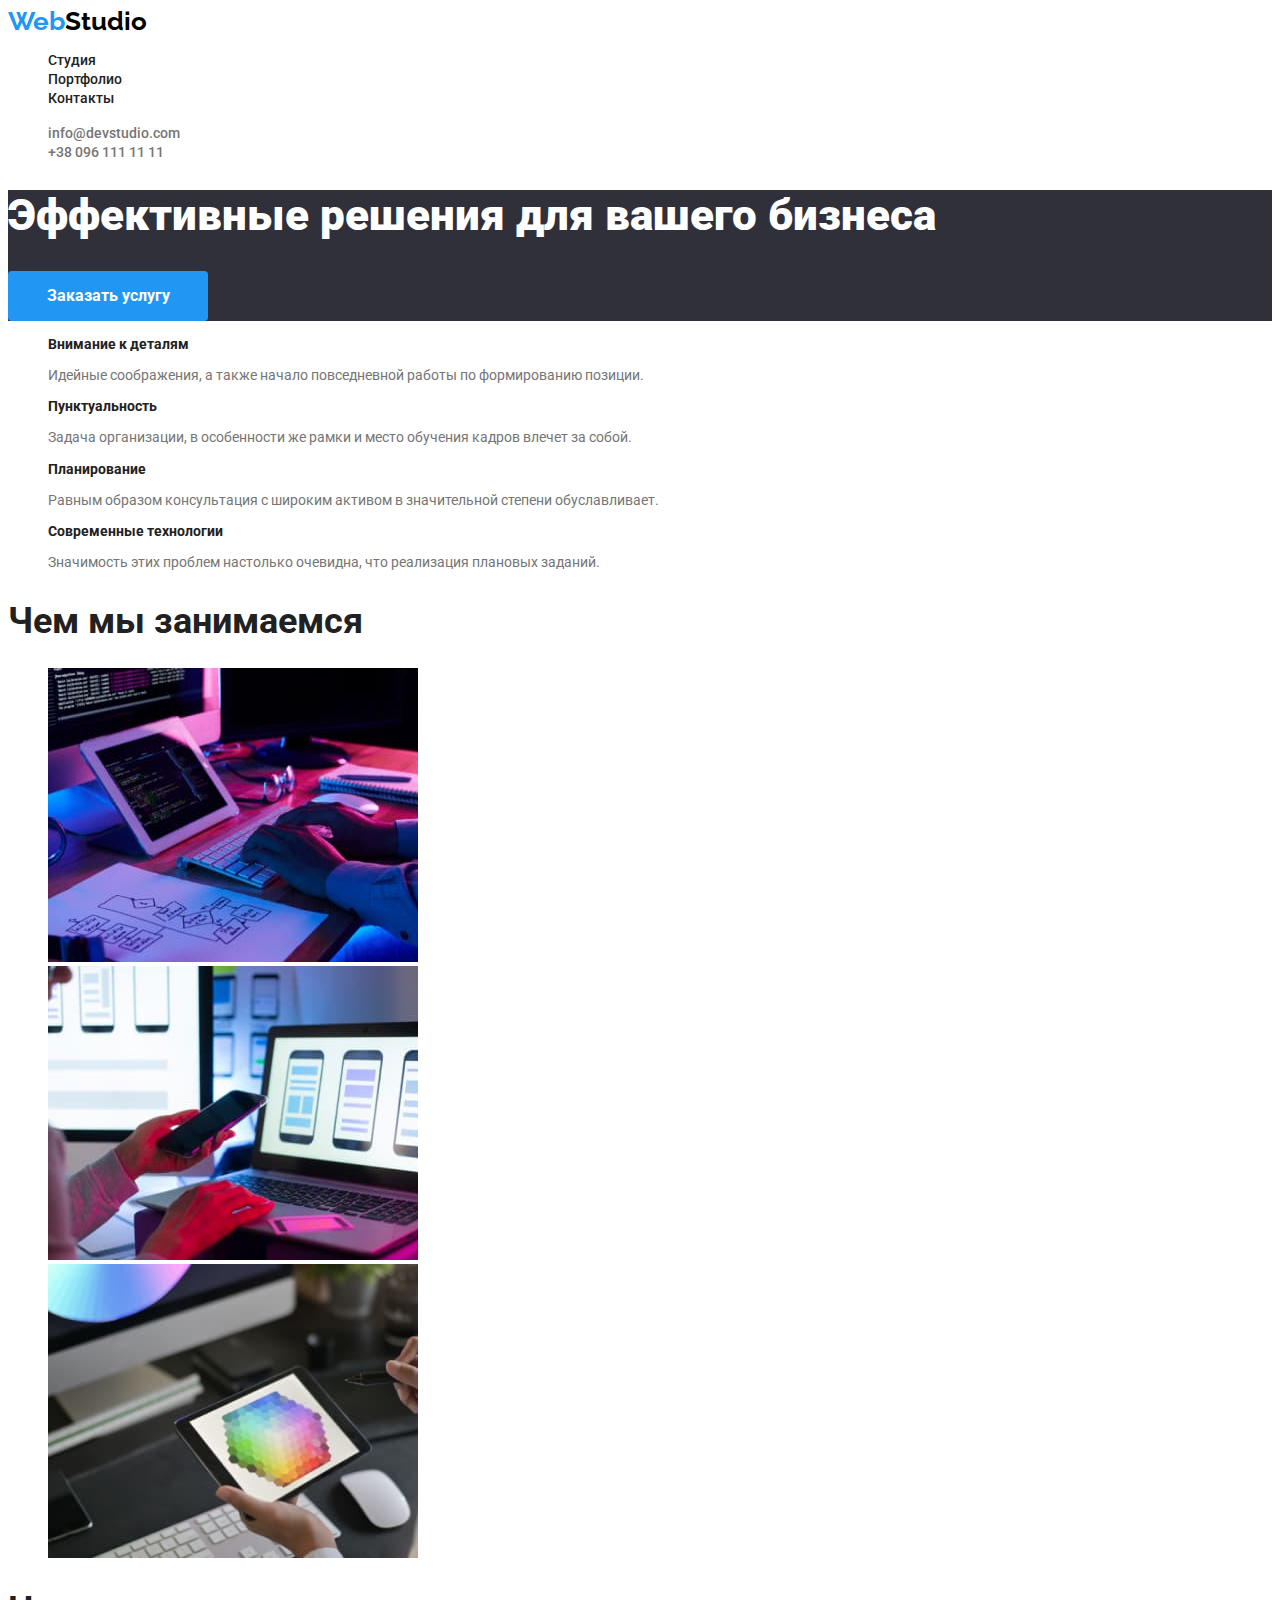
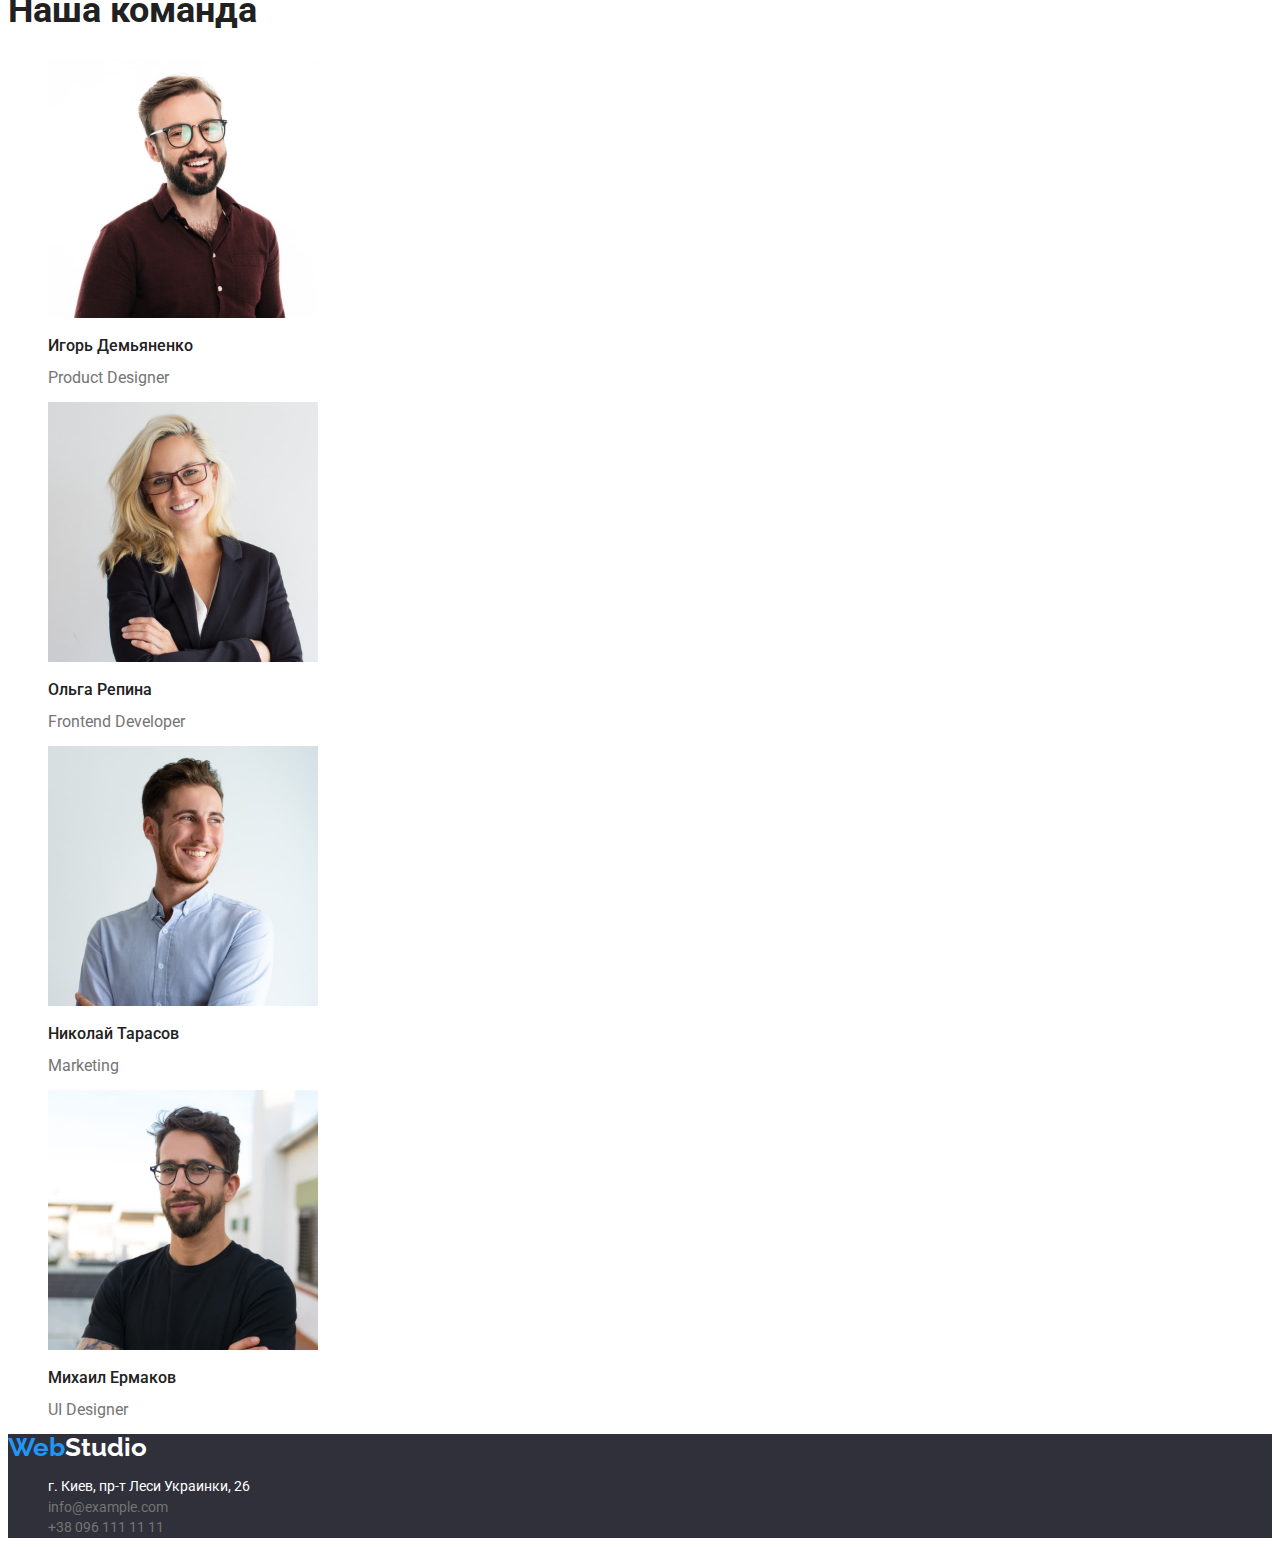
==== commit 0ddc7a04: "Update index.html" ====
--- a/index.html
+++ b/index.html
@@ -15,7 +15,7 @@
   </head>
   <body>
     <header class="header">
-      <a href="" class="header-logo"
+      <a href="./index.html" class="header-logo"
         ><span class="header-logo-color">Web</span>Studio</a
       >
       <nav class="header-nav">
@@ -159,7 +159,7 @@
       </section>
     </main>
     <footer class="footer">
-      <a href="" class="footer-logo"
+      <a href="./index.html" class="footer-logo"
         ><span class="header-logo-color">Web</span>Studio</a
       >
       <address class="address">
--- a/css/styles.css
+++ b/css/styles.css
@@ -1,5 +1,5 @@
 body {
-  font-family: "Roboto", sans-serif;
+  font-family: "Roboto", "Raleway", sans-serif;
   color: #212121;
 }
 /* Header */
@@ -62,7 +62,7 @@
   background-color: #2f303a;
 }
 .hero-headline {
-  color: white;
+  color: #ffffff;
   font-style: normal;
   font-weight: 900;
   font-size: 44px;
@@ -74,12 +74,14 @@
   height: 50px;
   border: 0;
   border-radius: 4px;
+  cursor: pointer;
 }
 .hero-btn:hover {
   background: #188ce8;
 }
 .hero-btn-text {
   color: white;
+  font-family: "Roboto";
   font-style: normal;
   font-weight: 700;
   font-size: 16px;
@@ -161,7 +163,6 @@
 .map-link {
   color: white;
   font-style: normal;
-  font-weight: 400;
   font-size: 14px;
   line-height: 146%;
 }
@@ -172,7 +173,6 @@
 .footer-contact-mail {
   color: #757575;
   font-style: normal;
-  font-weight: 400;
   font-size: 14px;
   line-height: 146%;
 }
@@ -183,7 +183,6 @@
 .footer-contact-tel {
   color: #757575;
   font-style: normal;
-  font-weight: 400;
   font-size: 14px;
   line-height: 146%;
 }
@@ -202,10 +201,16 @@
   background: #f5f4fa;
   border: 0;
   border-radius: 4px;
+  font-family: "Roboto";
+  font-style: normal;
+  font-weight: 500;
+  font-size: 16px;
+  line-height: 139%;
 }
 .portfolio-nav-btn:hover {
   background: #2196f3;
   color: #f5f4fa;
+  cursor: pointer;
 }
 .project-list {
 }
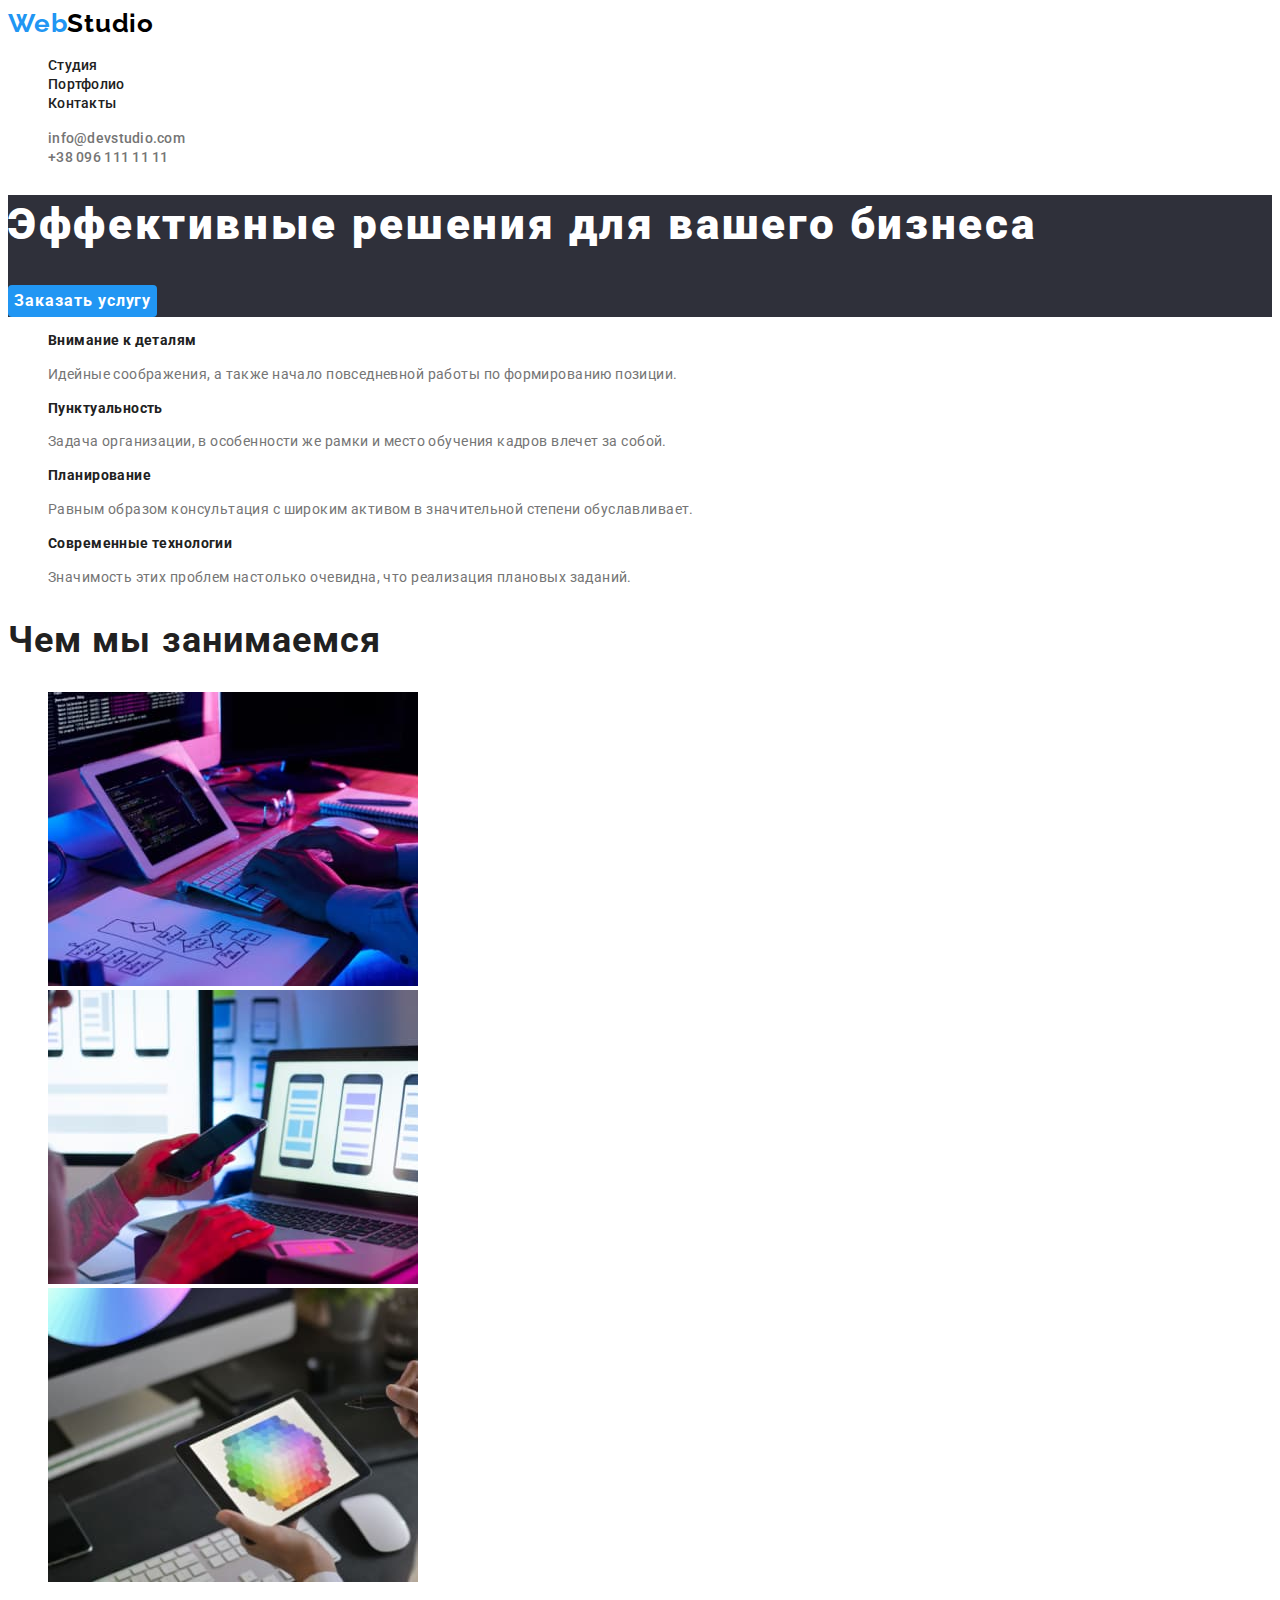
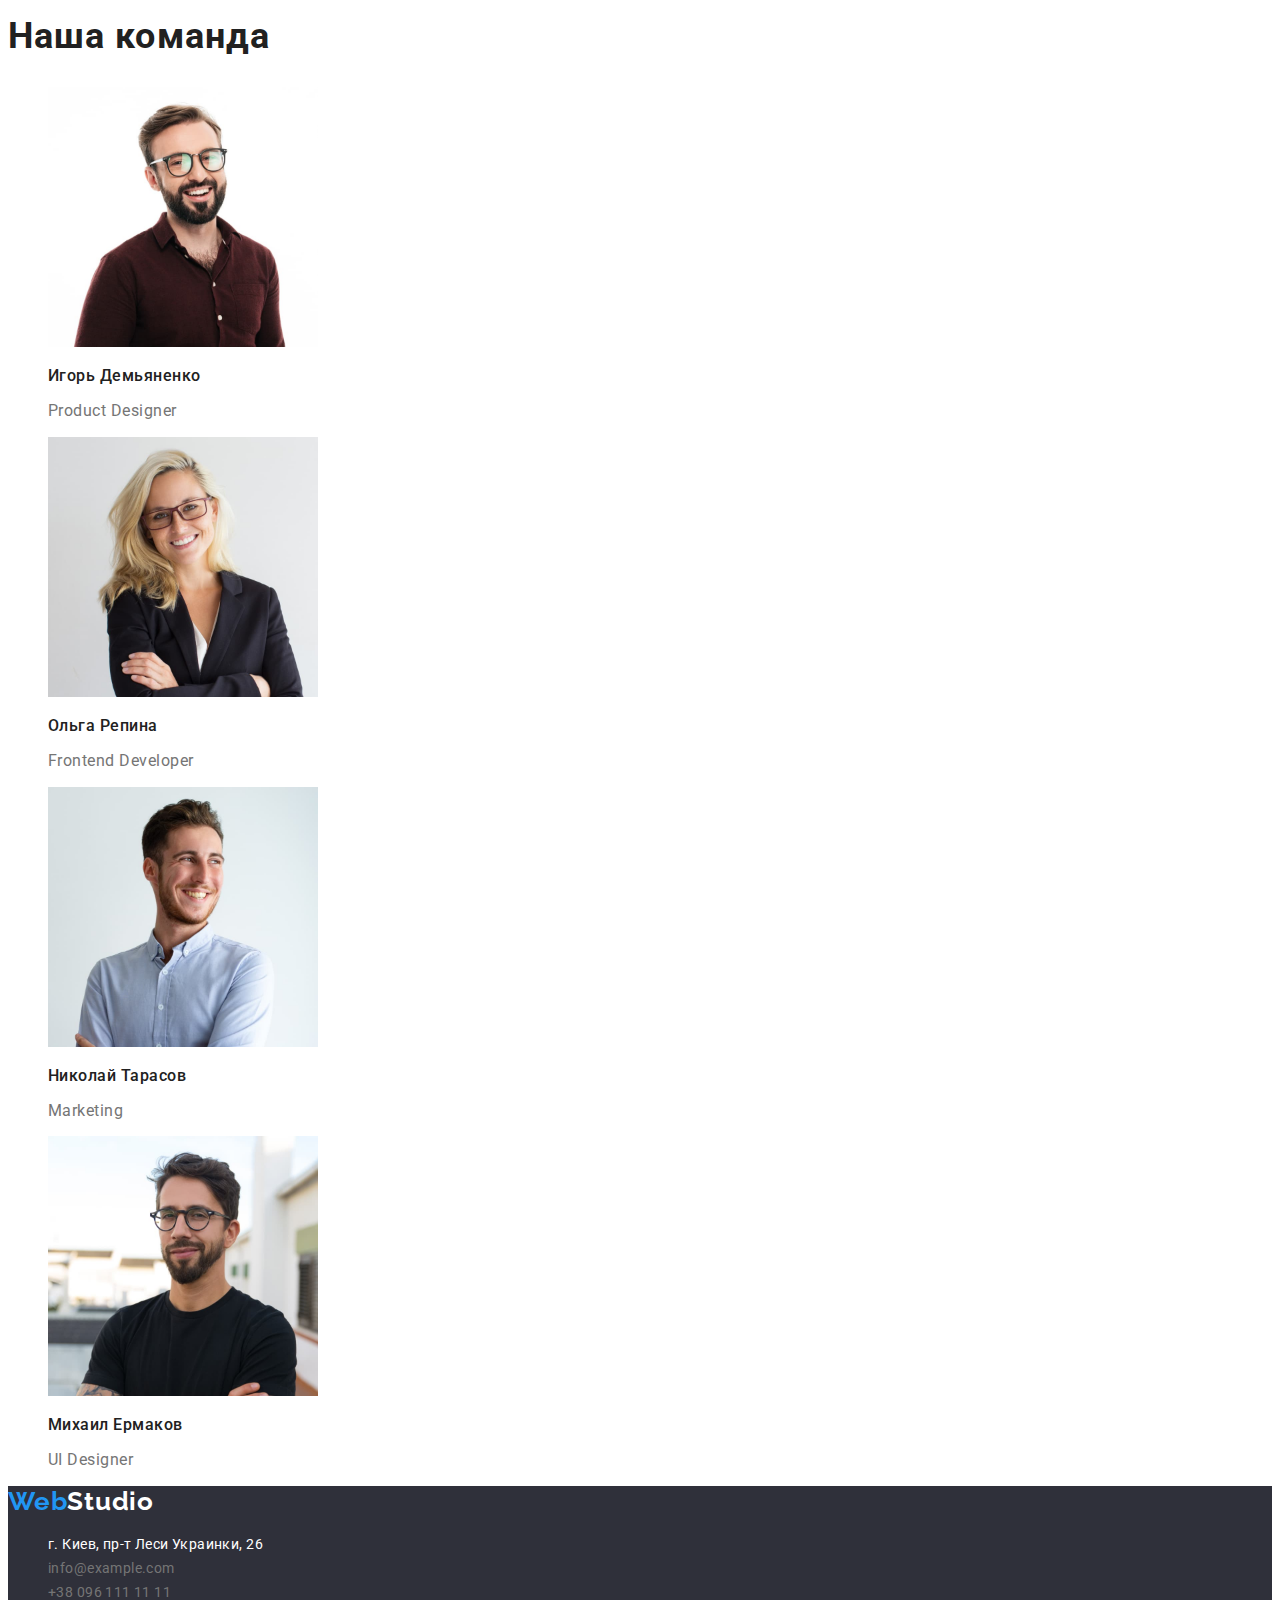
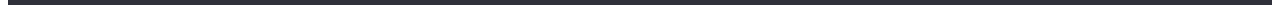
==== commit 0c170ec2: "fix 1" ====
--- a/index.html
+++ b/index.html
@@ -47,9 +47,7 @@
     <main>
       <section class="hero">
         <h1 class="hero-headline">Эффективные решения для вашего бизнеса</h1>
-        <button type="button" class="hero-btn">
-          <span class="hero-btn-text">Заказать услугу</span>
-        </button>
+        <button type="button" class="hero-btn">Заказать услугу</button>
       </section>
       <section class="softskills">
         <ul class="softskills-list">
--- a/css/styles.css
+++ b/css/styles.css
@@ -10,8 +10,9 @@
   font-style: normal;
   font-weight: 700;
   font-size: 26px;
-  line-height: 100%;
+  line-height: 1.19;
   color: black;
+  letter-spacing: 0.03em;
 }
 .header-logo-color {
   color: #2196f3;
@@ -25,7 +26,8 @@
   font-style: normal;
   font-weight: 500;
   font-size: 14px;
-  line-height: 100%;
+  line-height: 1.14;
+  letter-spacing: 0.02em;
 }
 .header-link:hover,
 .header-link:focus {
@@ -40,7 +42,8 @@
   font-style: normal;
   font-weight: 500;
   font-size: 14px;
-  line-height: 100%;
+  line-height: 1.14;
+  letter-spacing: 0.02em;
 }
 .header-contact-mail:hover,
 .header-contact-mail:focus {
@@ -51,7 +54,8 @@
   font-style: normal;
   font-weight: 500;
   font-size: 14px;
-  line-height: 100%;
+  line-height: 1.14;
+  letter-spacing: 0.02em;
 }
 .header-contact-tel:hover,
 .header-contact-tel:focus {
@@ -66,27 +70,25 @@
   font-style: normal;
   font-weight: 900;
   font-size: 44px;
-  line-height: 116%;
+  line-height: 1.36;
+  letter-spacing: 0.06em;
 }
 .hero-btn {
   background-color: #2196f3;
-  width: 200px;
-  height: 50px;
   border: 0;
   border-radius: 4px;
   cursor: pointer;
+  color: white;
+  font-family: "Roboto";
+  font-style: normal;
+  font-weight: 700;
+  font-size: 16px;
+  line-height: 1.87;
+  letter-spacing: 0.06em;
 }
 .hero-btn:hover {
   background: #188ce8;
 }
-.hero-btn-text {
-  color: white;
-  font-family: "Roboto";
-  font-style: normal;
-  font-weight: 700;
-  font-size: 16px;
-  line-height: 160%;
-}
 /* Softskills */
 .softskills {
 }
@@ -98,12 +100,14 @@
   font-style: normal;
   font-weight: 700;
   font-size: 14px;
-  line-height: 100%;
+  line-height: 1.14;
+  letter-spacing: 0.03em;
 }
 .softskills-text {
   color: #757575;
   font-size: 14px;
-  line-height: 146%;
+  line-height: 1.71;
+  letter-spacing: 0.03em;
 }
 /* Occupation */
 .occupation {
@@ -112,7 +116,8 @@
   font-style: normal;
   font-weight: 700;
   font-size: 36px;
-  line-height: 100%;
+  line-height: 1.16;
+  letter-spacing: 0.03em;
 }
 .occupation-list {
 }
@@ -125,7 +130,8 @@
   font-style: normal;
   font-weight: 700;
   font-size: 36px;
-  line-height: 100%;
+  line-height: 1.16;
+  letter-spacing: 0.03em;
 }
 .team-list {
 }
@@ -135,12 +141,14 @@
   font-style: normal;
   font-weight: 500;
   font-size: 16px;
-  line-height: 100%;
+  line-height: 1.18;
+  letter-spacing: 0.03em;
 }
 .team-text {
   color: #757575;
   font-size: 16px;
-  line-height: 100%;
+  line-height: 1.18;
+  letter-spacing: 0.03em;
 }
 /* Footer */
 .footer {
@@ -152,7 +160,8 @@
   font-style: normal;
   font-weight: 700;
   font-size: 26px;
-  line-height: 100%;
+  line-height: 1.19;
+  letter-spacing: 0.03em;
 }
 .address {
 }
@@ -164,7 +173,8 @@
   color: white;
   font-style: normal;
   font-size: 14px;
-  line-height: 146%;
+  line-height: 1.71;
+  letter-spacing: 0.03em;
 }
 .map-link:hover,
 .map-link:focus {
@@ -174,7 +184,8 @@
   color: #757575;
   font-style: normal;
   font-size: 14px;
-  line-height: 146%;
+  line-height: 1.71;
+  letter-spacing: 0.03em;
 }
 .footer-contact-mail:hover,
 .footer-contact-mail:focus {
@@ -184,7 +195,8 @@
   color: #757575;
   font-style: normal;
   font-size: 14px;
-  line-height: 146%;
+  line-height: 1.71;
+  letter-spacing: 0.03em;
 }
 .footer-contact-tel:hover,
 .footer-contact-tel:focus {
@@ -205,7 +217,8 @@
   font-style: normal;
   font-weight: 500;
   font-size: 16px;
-  line-height: 139%;
+  line-height: 1.62;
+  letter-spacing: 0.03em;
 }
 .portfolio-nav-btn:hover {
   background: #2196f3;
@@ -220,11 +233,13 @@
   font-style: normal;
   font-weight: 700;
   font-size: 18px;
-  line-height: 171%;
+  line-height: 2;
+  letter-spacing: 0.06em;
 }
 .project-text {
   font-size: 16px;
-  line-height: 160%;
+  line-height: 1.88;
+  letter-spacing: 0.03em;
 }
 
 .header-item,
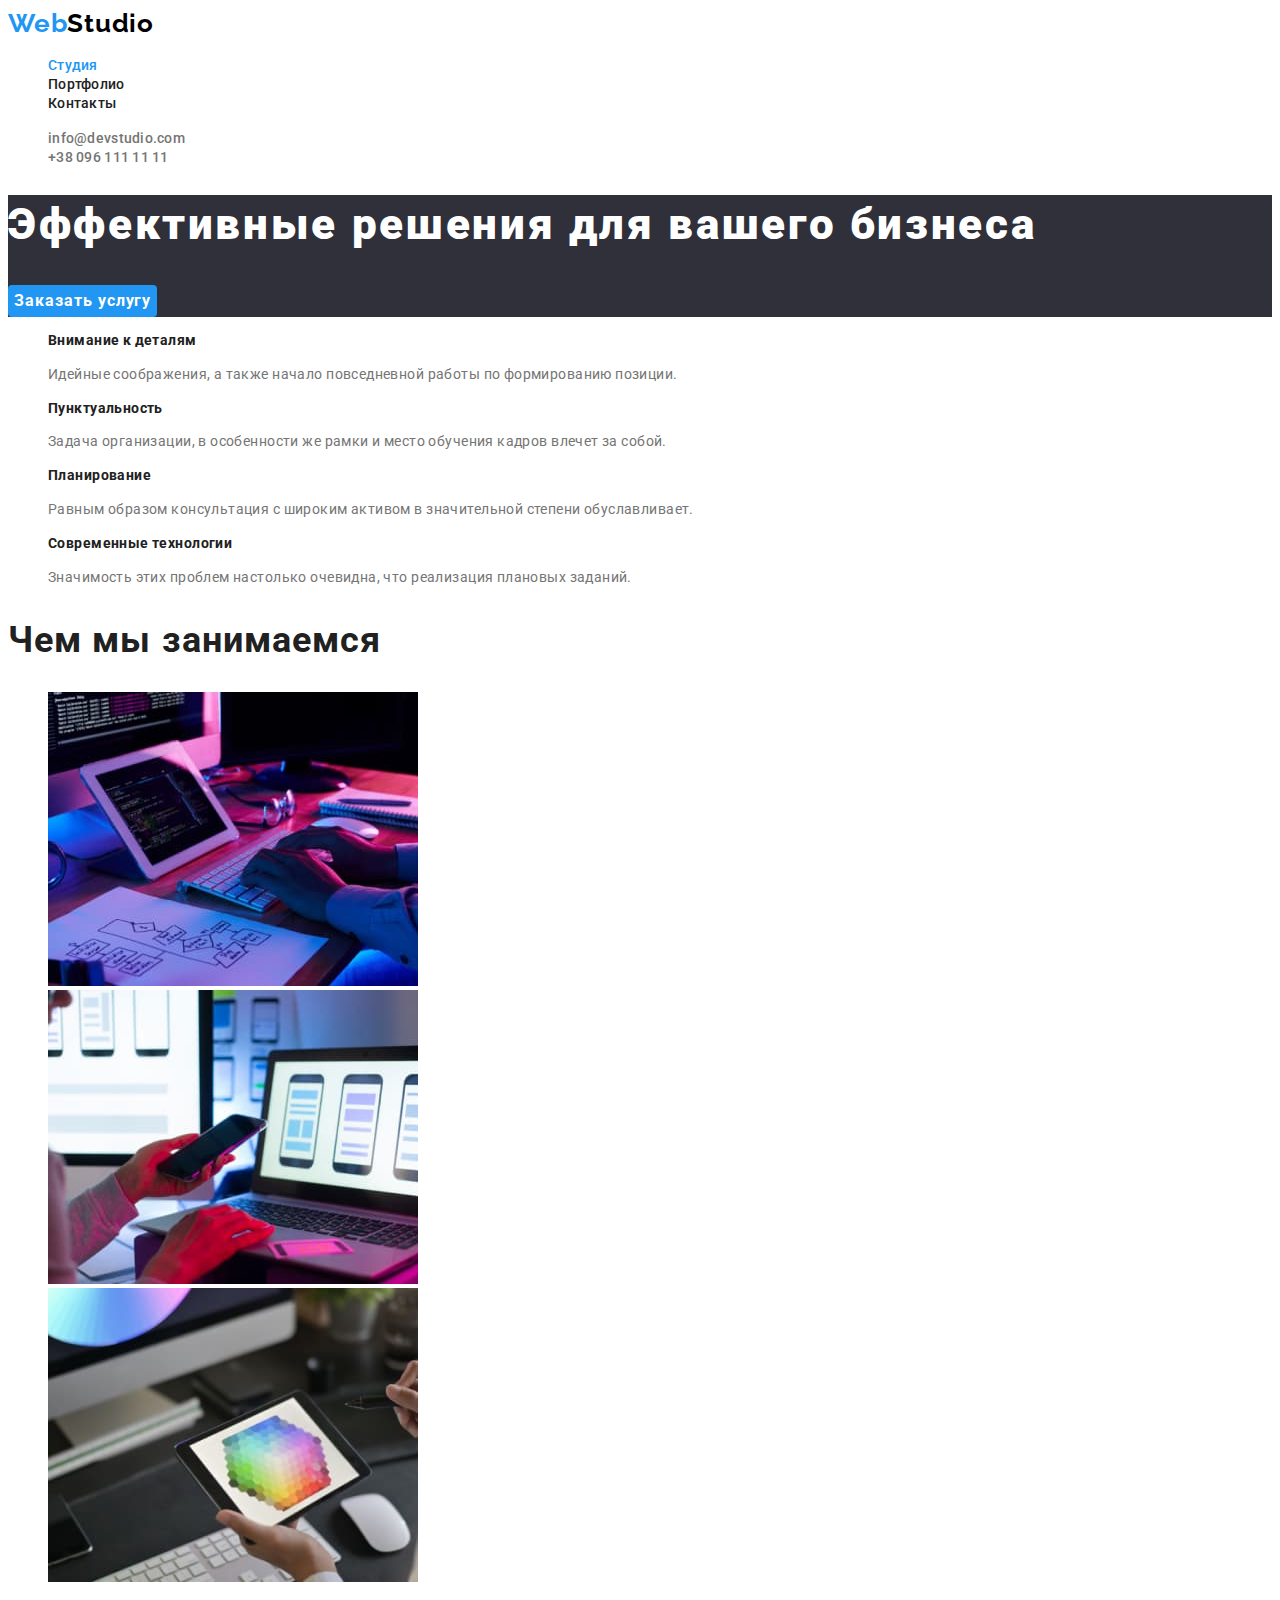
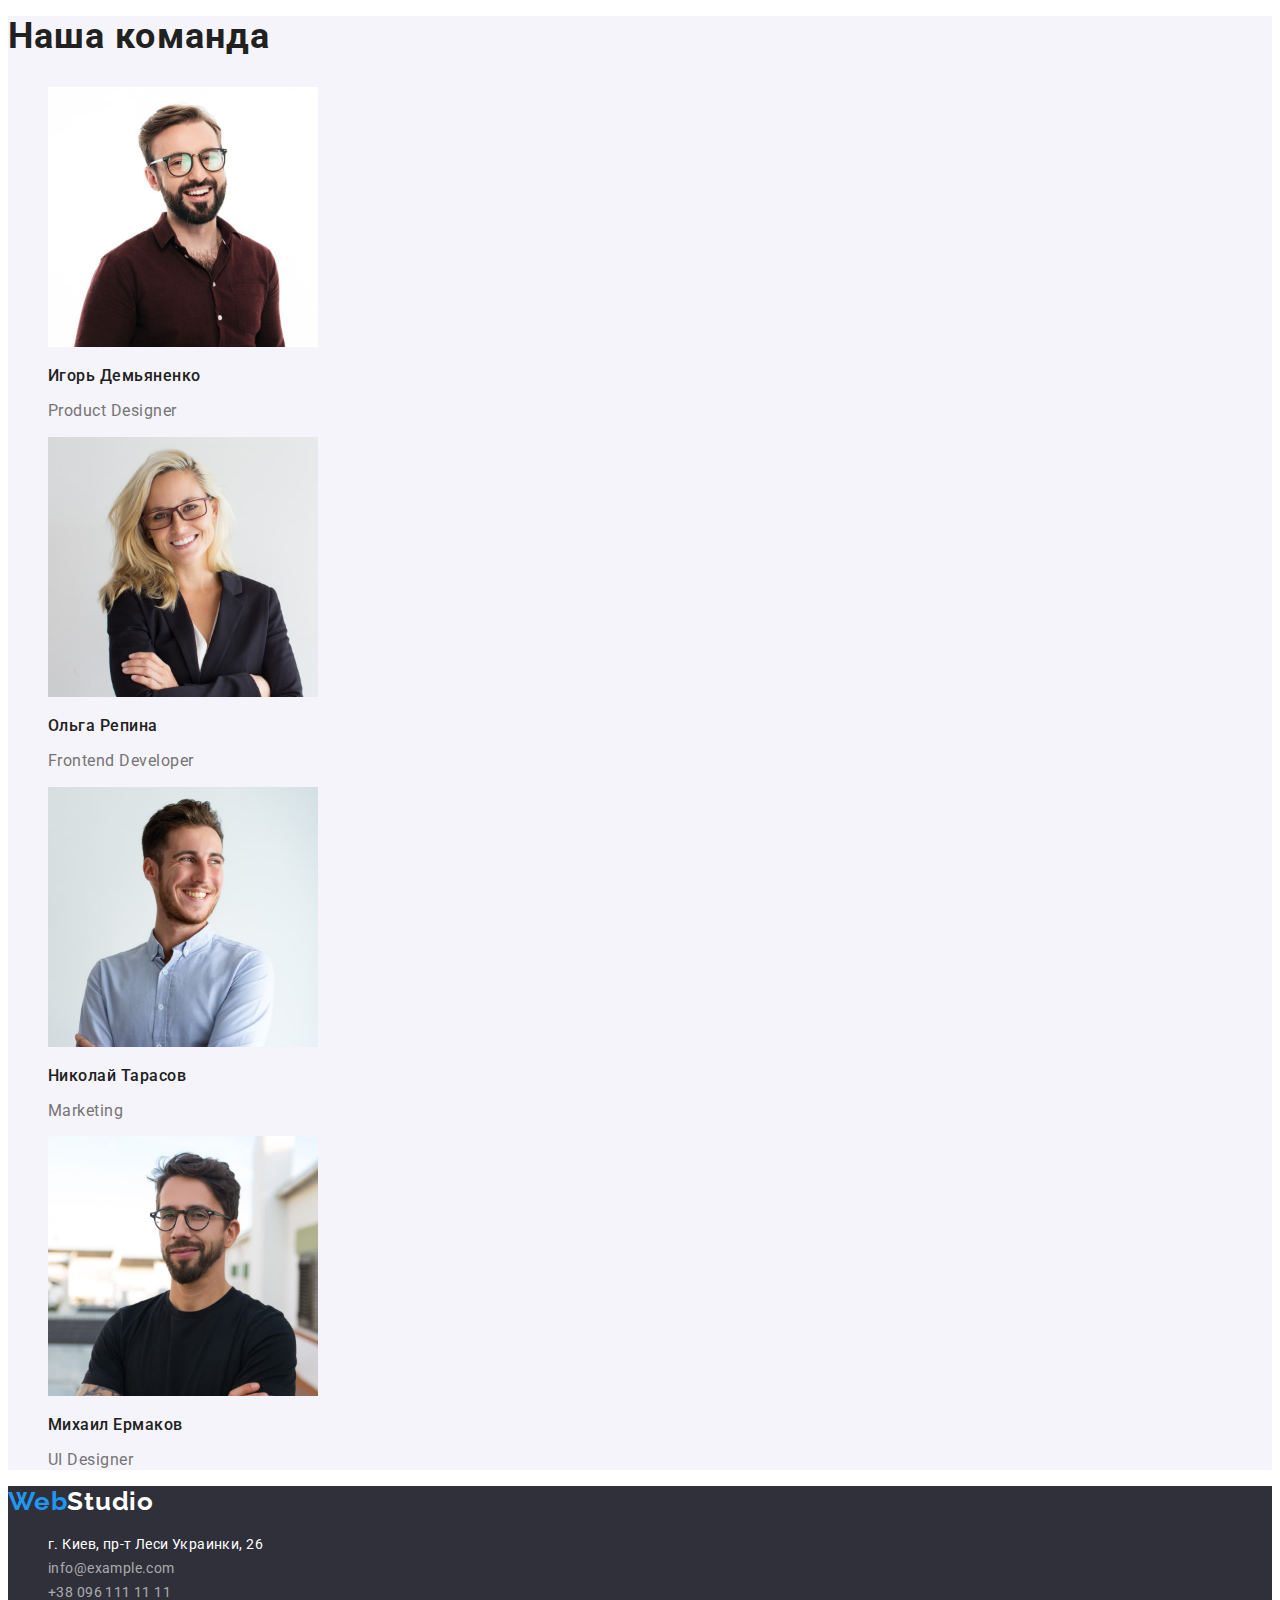
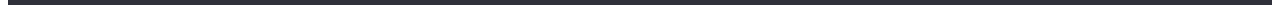
==== commit 78598ff7: "update" ====
--- a/index.html
+++ b/index.html
@@ -21,7 +21,9 @@
       <nav class="header-nav">
         <ul class="header-list">
           <li class="header-item">
-            <a href="./index.html" class="header-link">Студия</a>
+            <a href="./index.html" class="header-link"
+              ><span class="header-link-color">Студия</span></a
+            >
           </li>
           <li class="header-item">
             <a href="./portfolio.html" class="header-link">Портфолио</a>
--- a/css/styles.css
+++ b/css/styles.css
@@ -33,6 +33,9 @@
 .header-link:focus {
   color: #2196f3;
 }
+.header-link-color {
+  color: #2196f3;
+}
 .header-contact-list {
 }
 .header-contact-item {
@@ -67,7 +70,6 @@
 }
 .hero-headline {
   color: #ffffff;
-  font-style: normal;
   font-weight: 900;
   font-size: 44px;
   line-height: 1.36;
@@ -97,7 +99,6 @@
 .softskills-item {
 }
 .softskills-headline {
-  font-style: normal;
   font-weight: 700;
   font-size: 14px;
   line-height: 1.14;
@@ -113,7 +114,6 @@
 .occupation {
 }
 .occupation-headline {
-  font-style: normal;
   font-weight: 700;
   font-size: 36px;
   line-height: 1.16;
@@ -125,9 +125,9 @@
 }
 /* Team */
 .team {
+  background-color: #f5f4fa;
 }
 .team-headline {
-  font-style: normal;
   font-weight: 700;
   font-size: 36px;
   line-height: 1.16;
@@ -138,7 +138,6 @@
 .team-item {
 }
 .team-name {
-  font-style: normal;
   font-weight: 500;
   font-size: 16px;
   line-height: 1.18;
@@ -181,7 +180,7 @@
   color: #2196f3;
 }
 .footer-contact-mail {
-  color: #757575;
+  color: rgba(255, 255, 255, 0.6);
   font-style: normal;
   font-size: 14px;
   line-height: 1.71;
@@ -192,7 +191,7 @@
   color: #2196f3;
 }
 .footer-contact-tel {
-  color: #757575;
+  color: rgba(255, 255, 255, 0.6);
   font-style: normal;
   font-size: 14px;
   line-height: 1.71;
@@ -237,6 +236,7 @@
   letter-spacing: 0.06em;
 }
 .project-text {
+  color: #757575;
   font-size: 16px;
   line-height: 1.88;
   letter-spacing: 0.03em;
